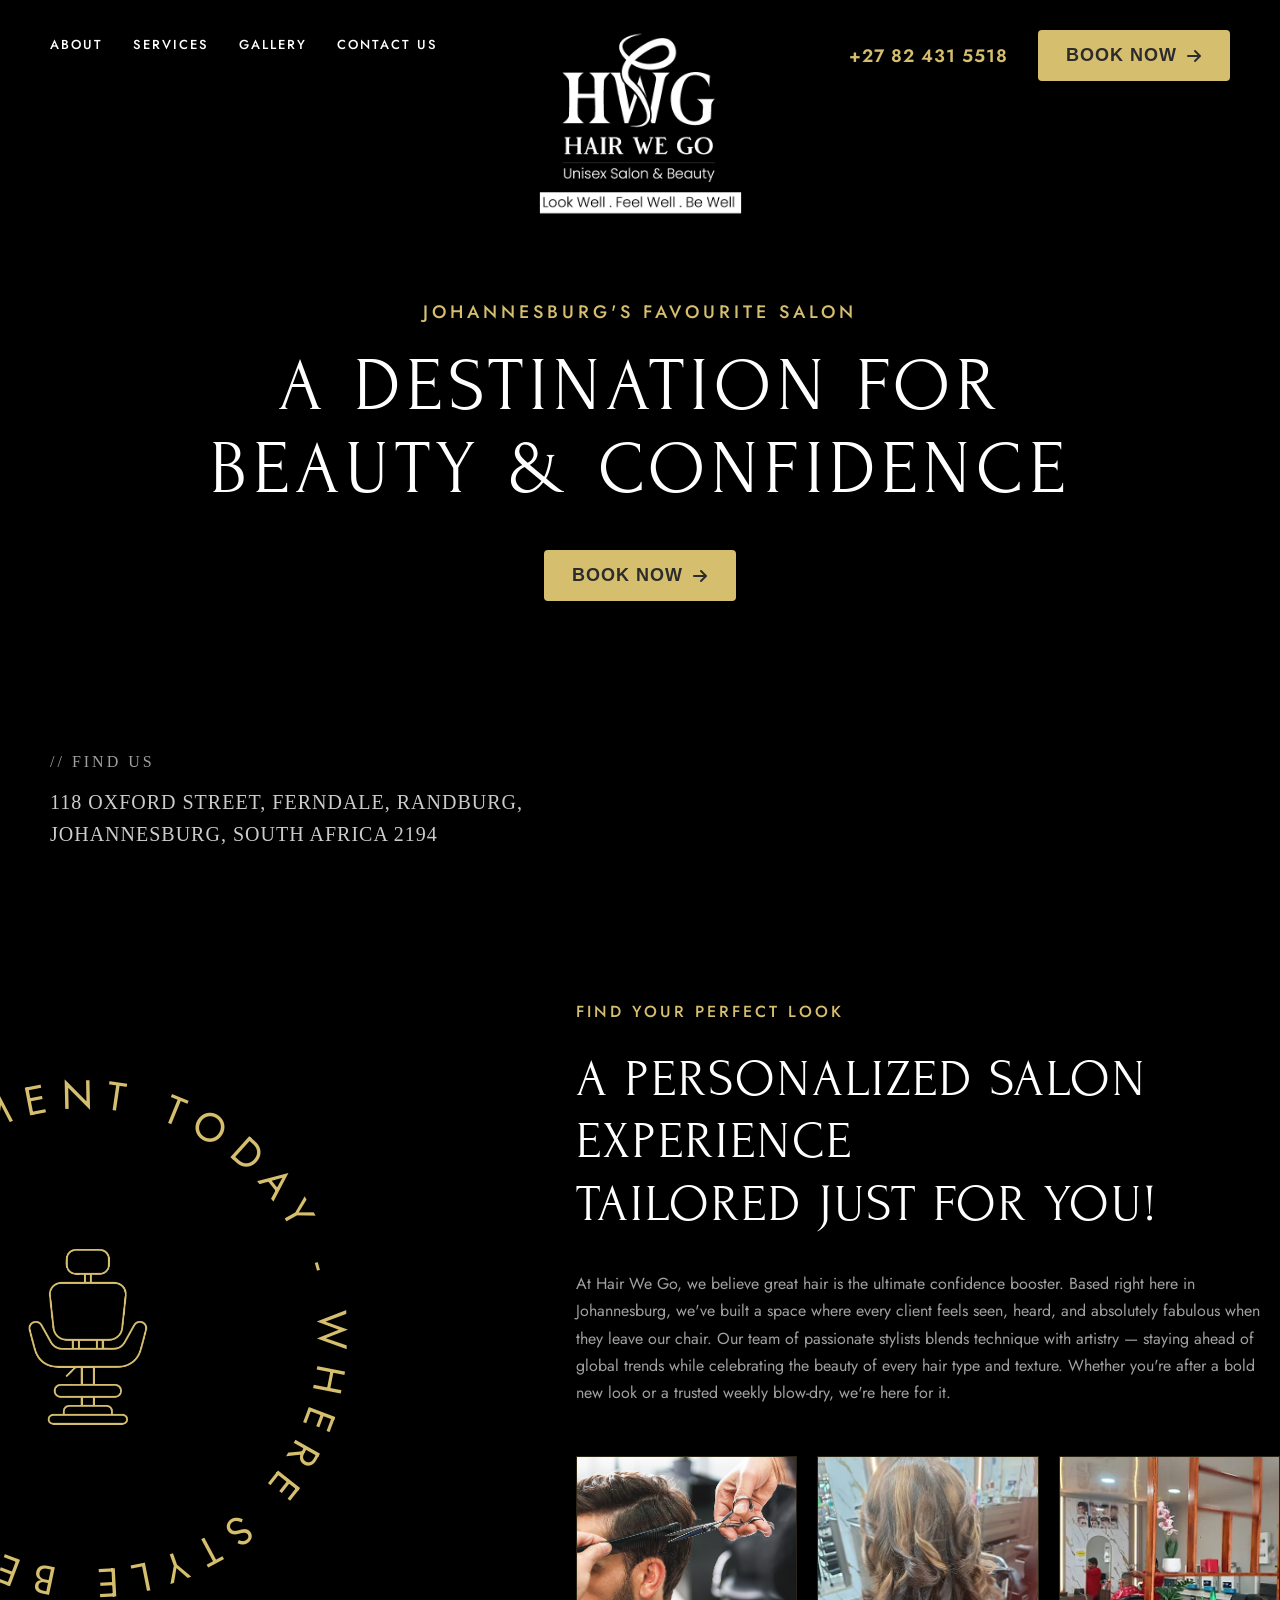
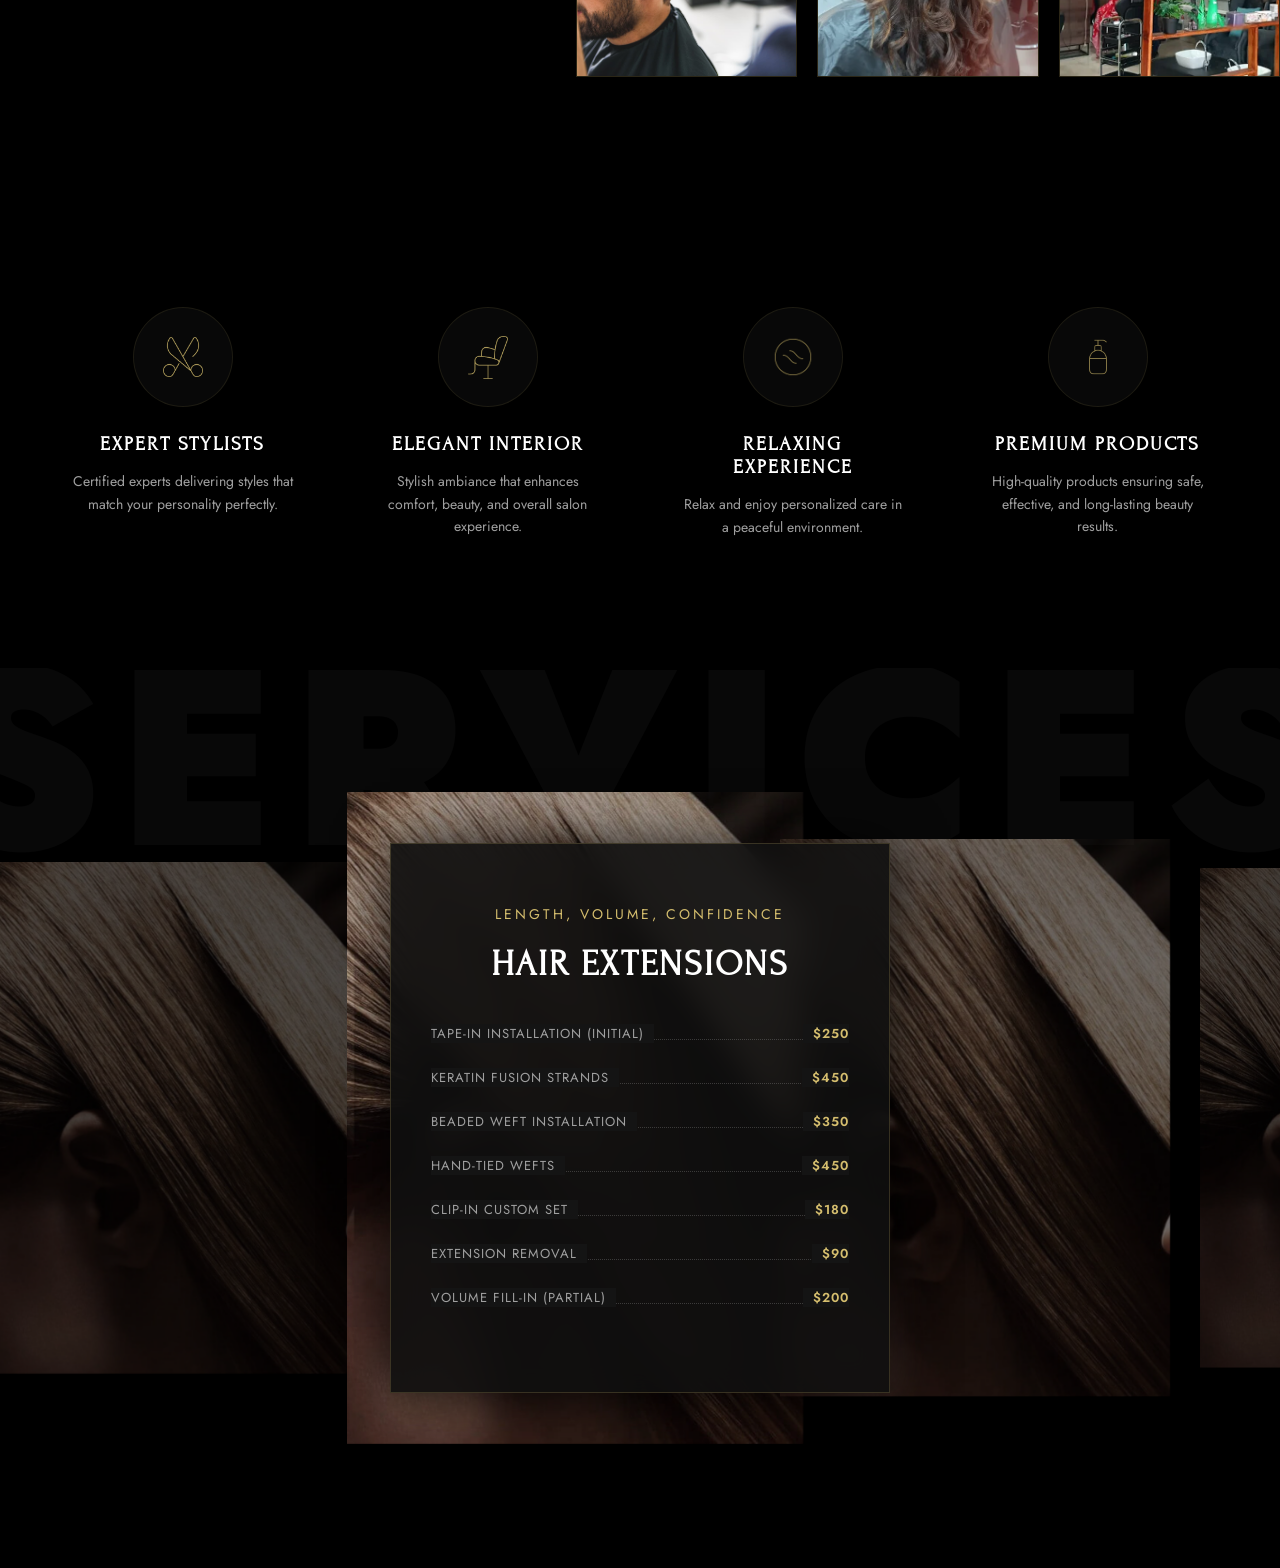
==== index.html @ 20d722ec "first commit" ====
<!DOCTYPE html>
<html lang="en">
<head>
    <meta charset="UTF-8">
    <meta name="viewport" content="width=device-width, initial-scale=1.0">
    <title>Hair We Go | A Destination for Beauty & Confidence</title>
    <meta name="description" content="Johannesburg's favourite salon. Experience beauty and confidence with our premium hair services.">
    <!-- Font Awesome for icons -->
    <link rel="stylesheet" href="https://cdnjs.cloudflare.com/ajax/libs/font-awesome/6.4.0/css/all.min.css">
    <!-- CSS -->
    <link rel="stylesheet" href="css/style.css">
</head>
<body>

    <!-- Navbar -->
    <nav class="navbar" id="main-nav">
        <div class="nav-links">
            <a href="#about">About</a>
            <a href="#services">Services</a>
            <a href="#gallery">Gallery</a>
            <a href="#contact">Contact Us</a>
        </div>
         <div class="nav-logo">
        <img src="assets/hwg-logo.png" alt="Hair We Go Logo" class="navbar-logo">
    </div>
        <div class="nav-right">
            <span class="phone-number">+27 82 431 5518</span>
            <button class="btn-book">Book Now <i class="fa-solid fa-arrow-right"></i></button>
        </div>
    </nav>

    <!-- Hero Section -->
    <section class="hero">
        <!-- Video Background -->
        <video autoplay muted loop playsinline class="hero-video" id="heroVideo">
            <source src="assets/hair-hero.mp4" type="video/mp4">
            Your browser does not support the video tag.
        </video>
        
        <!-- Blackish Layer Over -->
        <div class="hero-overlay"></div>

        <!-- Center Content -->
        <div class="hero-content">
            <p class="hero-sub">Johannesburg's Favourite Salon</p>
            <h1 class="hero-title">A Destination For<br>Beauty & Confidence</h1>
            <button class="btn-book">Book Now <i class="fa-solid fa-arrow-right"></i></button>
        </div>

        <!-- Footer Info (Bottom Left) -->
        <div class="hero-footer">
            <div class="find-us">// FIND US</div>
            <div class="address">
                118 OXFORD STREET, FERNDALE, RANDBURG,<br>
                JOHANNESBURG, SOUTH AFRICA 2194
            </div>
        </div>
    </section>
    
    <!-- Look Section -->
    <section class="look-section">
        <div class="look-left">
            <div class="circular-text-container">
                <div class="rotating-text">
                    <svg viewBox="0 0 200 200">
                        <path id="circlePath" d="M 100, 100 m -80, 0 a 80,80 0 1,1 160,0 a 80,80 0 1,1 -160,0" fill="transparent" />
                        <text>
                            <textPath xlink:href="#circlePath" class="path-text">
                                APPOINTMENT TODAY - WHERE STYLE BEGINS - APPOINTMENT TODAY - WHERE STYLE BEGINS -
                            </textPath>
                        </text>
                    </svg>
                </div>
                <div class="look-logo-center">
                    <img src="assets/look-left-logo.png" alt="Hair We Go Logo">
                </div>
            </div>
        </div>

        <div class="look-right">
            <div class="look-content">
                <span class="look-sub">FIND YOUR PERFECT LOOK</span>
                <h2 class="look-title">A PERSONALIZED SALON EXPERIENCE <br> TAILORED JUST FOR YOU!</h2>
                <p class="look-desc">
                    At Hair We Go, we believe great hair is the ultimate confidence booster. Based right here in Johannesburg, we've built a space where every client feels seen, heard, and absolutely fabulous when they leave our chair. Our team of passionate stylists blends technique with artistry — staying ahead of global trends while celebrating the beauty of every hair type and texture. Whether you're after a bold new look or a trusted weekly blow-dry, we're here for it.
                </p>
                <div class="look-images">
                    <div class="look-img-box">
                        <img src="assets/look-r-1.png" alt="Look 1">
                    </div>
                    <div class="look-img-box">
                        <img src="assets/look-r-2.png" alt="Look 2">
                    </div>
                    <div class="look-img-box">
                        <img src="assets/look-r-3.png" alt="Look 3">
                    </div>
                </div>
            </div>
        </div>
        <div class="point-part-block">
            <div class="point-item">
                <div class="point-icon">
                    <img src="assets/one.png" alt="Expert Stylists">
                </div>
                <h3>EXPERT STYLISTS</h3>
                <p>Certified experts delivering styles that match your personality perfectly.</p>
            </div>
            <div class="point-item">
                <div class="point-icon">
                    <img src="assets/two.png" alt="Elegant Interior">
                </div>
                <h3>ELEGANT INTERIOR</h3>
                <p>Stylish ambiance that enhances comfort, beauty, and overall salon experience.</p>
            </div>
            <div class="point-item">
                <div class="point-icon">
                    <img src="assets/three.png" alt="Relaxing Experience">
                </div>
                <h3>RELAXING EXPERIENCE</h3>
                <p>Relax and enjoy personalized care in a peaceful environment.</p>
            </div>
            <div class="point-item">
                <div class="point-icon">
                    <img src="assets/four.png" alt="Premium Products">
                </div>
                <h3>PREMIUM PRODUCTS</h3>
                <p>High-quality products ensuring safe, effective, and long-lasting beauty results.</p>
            </div>
        </div>

    </section>

    <!-- Services Section -->
    <section class="services-section">
        <div class="services-bg-text">SERVICES</div>
        
        <div class="services-slider-container">
            <div class="services-marquee">
                <!-- Repeated images for infinite loop -->
                <div class="service-img-box"><img src="assets/service-one.png" alt="Service 1"></div>
                <div class="service-img-box"><img src="assets/service-one.png" alt="Service 2"></div>
                <div class="service-img-box"><img src="assets/service-one.png" alt="Service 3"></div>
                <div class="service-img-box"><img src="assets/service-one.png" alt="Service 4"></div>
                <div class="service-img-box"><img src="assets/service-one.png" alt="Service 5"></div>
                <div class="service-img-box"><img src="assets/service-one.png" alt="Service 6"></div>
                <!-- Duplicate for seamless loop -->
                <div class="service-img-box"><img src="assets/service-one.png" alt="Service 1"></div>
                <div class="service-img-box"><img src="assets/service-one.png" alt="Service 2"></div>
                <div class="service-img-box"><img src="assets/service-one.png" alt="Service 3"></div>
                <div class="service-img-box"><img src="assets/service-one.png" alt="Service 4"></div>
                <div class="service-img-box"><img src="assets/service-one.png" alt="Service 5"></div>
                <div class="service-img-box"><img src="assets/service-one.png" alt="Service 6"></div>
            </div>
        </div>

        <div class="services-overlay-card">
            <div class="overlay-content">
                <span class="service-tagline">LENGTH, VOLUME, CONFIDENCE</span>
                <h2 class="service-name">HAIR EXTENSIONS</h2>
                
                <ul class="price-list">
                    <li><span>TAPE-IN INSTALLATION (INITIAL)</span> <span class="price">$250</span></li>
                    <li><span>KERATIN FUSION STRANDS</span> <span class="price">$450</span></li>
                    <li><span>BEADED WEFT INSTALLATION</span> <span class="price">$350</span></li>
                    <li><span>HAND-TIED WEFTS</span> <span class="price">$450</span></li>
                    <li><span>CLIP-IN CUSTOM SET</span> <span class="price">$180</span></li>
                    <li><span>EXTENSION REMOVAL</span> <span class="price">$90</span></li>
                    <li><span>VOLUME FILL-IN (PARTIAL)</span> <span class="price">$200</span></li>
                </ul>
            </div>
        </div>
    </section>



    <!-- JavaScript -->
    <script src="script/script.js"></script>
</body>
</html>
---- css/style.css ----
@import url('https://fonts.googleapis.com/css2?family=Forum&family=Jost:ital,wght@0,100..900;1,100..900&display=swap');

:root {
    --primary-gold: #D5BE6E;
    --primary-gold-hover: #caaf54;
    --text-white: #ffffff;
    --text-gray: #a0a0a0;
    --bg-overlay: rgba(0, 0, 0, 0.596);
    --font-serif: "Forum", serif;;
    --transition-smooth: all 0.4s cubic-bezier(0.4, 0, 0.2, 1);
    --nav-font: "Jost", sans-serif;
}

* {
    margin: 0;
    padding: 0;
    box-sizing: border-box;
}

body {
    font-family: var(--font-sans);
    background-color: #000;
    color: var(--text-white);
    overflow-x: hidden;
}

/* Navbar Styles */
.navbar {
    position: fixed;
    top: 0;
    left: 0;
    width: 100%;
    display: flex;
    justify-content: space-between;
    align-items: center;
    padding: 20px 50px;
    z-index: 1000;
    transition: var(--transition-smooth);
    background: transparent;
}

.nav-links {
    display: flex;
    gap: 30px;
}

.nav-links a {
    color: var(--text-white);
    text-decoration: none;
    font-size: 13px;
    letter-spacing: 2px;
    font-weight: 500;
    text-transform: uppercase;
    position: relative;
    padding: 5px 0;
    transition: var(--transition-smooth);
    font-family: var(--nav-font);
}

/* Wonderful loveable animated hover effect */
.nav-links a::after {
    content: '';
    position: absolute;
    bottom: 0;
    left: 0;
    width: 0;
    height: 1px;
    background-color: var(--primary-gold);
    transition: var(--transition-smooth);
    box-shadow: 0 0 10px var(--primary-gold);
}

.nav-links a:hover {
    color: var(--primary-gold);
}

.nav-links a:hover::after {
    width: 100%;
}

.nav-right {
    display: flex;
    align-items: center;
    gap: 30px;
    font-family: var(--nav-font);
}

.phone-number {
    color: var(--primary-gold);
    font-weight: 600;
    font-size: 18px;
    letter-spacing: 1px;
}

.btn-book {
    background-color: var(--primary-gold);
    color: #2C2C2C;
    padding: 15px 28px;
    border: none;
    font-weight: 700;
    font-size: 18px;
    text-transform: uppercase;
    letter-spacing: 1px;
    cursor: pointer;
    display: flex;
    align-items: center;
    gap: 10px;
    transition: var(--transition-smooth);
    border-radius: 4px;
}

.btn-book:hover {
    background-color: var(--primary-gold-hover);
    transform: translateY(-2px);
    box-shadow: 0 5px 15px rgba(212, 175, 55, 0.3);
}

.btn-book i {
    font-size: 16px;
    transition: var(--transition-smooth);
}

.btn-book:hover i {
    transform: translateX(5px);
}

/* Hero Section */
.hero {
    position: relative;
    width: 100%;
    height: 100vh;
    display: flex;
    flex-direction: column;
    justify-content: center;
    align-items: center;
    overflow: hidden;
    text-align: center;
}

.hero-video {
    position: absolute;
    top: 50%;
    left: 50%;
    min-width: 100%;
    min-height: 100%;
    width: auto;
    height: auto;
    transform: translate(-50%, -50%);
    z-index: -2;
    object-fit: cover;
}

.hero-overlay {
    position: absolute;
    top: 0;
    left: 0;
    width: 100%;
    height: 100%;
    background: linear-gradient(to bottom, rgba(0, 0, 0, 0.774), rgba(0, 0, 0, 0.808), rgba(0, 0, 0, 0.753));
    z-index: -1;
}

.hero-content {
    max-width: 900px;
    z-index: 1;
    display: flex;
    flex-direction: column;
    align-items: center;
    animation: fadeInScale 1.5s ease-out;
}

.hero-logo {
    width: 180px;
    margin-bottom: 40px;
    /* filter: drop-shadow(0 0 10px rgba(0,0,0,0.5)); */
}

.hero-sub {
    color: var(--primary-gold);
    font-size: 18px;
    letter-spacing: 4px;
    margin-bottom: 20px;
    text-transform: uppercase;
    font-weight: 500;
    font-family: var(--nav-font);
}

.hero-title {
    font-family: var(--font-serif);
    font-size: 75px;
    font-weight: 500;
    line-height: 1.1;
    margin-bottom: 40px;
    letter-spacing: 6px;
    text-transform: uppercase;
}

.hero-footer {
    position: absolute;
    bottom: 50px;
    left: 50px;
    text-align: left;
    z-index: 1;
    max-width: 700px;
}

.find-us {
    font-size: 16px;
    letter-spacing: 3px;
    color: var(--text-gray);
    margin-bottom: 15px;
    display: flex;
    align-items: center;
    gap: 10px;
}

.address {
    font-size: 20px;
    line-height: 1.6;
    color: var(--text-white);
    letter-spacing: 1px;
    opacity: 0.8;
}

/* Animations */
@keyframes fadeInScale {
    0% {
        opacity: 0;
        transform: scale(0.95) translateY(20px);
    }
    100% {
        opacity: 1;
        transform: scale(1) translateY(0);
    }
}

/* Responsive */
@media (max-width: 1024px) {
    .hero-title {
        font-size: 56px;
    }
    .navbar {
        padding: 20px 30px;
    }
}

@media (max-width: 768px) {
    .nav-links {
        display: none; /* In a real app we'd add a burger menu */
    }
    .hero-title {
        font-size: 40px;
    }
    .hero-logo {
        width: 140px;
    }
    .hero-footer {
        left: 20px;
        bottom: 30px;
    }
}
.navbar {
    position: fixed;
    top: 0;
    left: 0;
    width: 100%;
    display: grid;
    grid-template-columns: 1fr auto 1fr;
    align-items: center;
    padding: 20px 50px;

    z-index: 1000;
    transition: var(--transition-smooth);
    background: transparent;
}

.nav-links {
    display: flex;
    gap: 30px;
    justify-content: flex-start;
    align-self: flex-start;
    margin-top: 10px;
}

.nav-logo {
    display: flex;
    justify-content: center;
    align-items: center;
    overflow: hidden; /* Ensure it can shrink to 0 */
    transition: var(--transition-smooth);
}


.nav-right {
    display: flex;
    align-items: center;
    gap: 30px;
    justify-content: flex-end;
    font-family: var(--nav-font);
    align-self: self-start;
    margin-top: 10px;
}

.navbar-logo {
    width: 225px;
    height: auto;
    transition: var(--transition-smooth);
    opacity: 1;
    transform: scale(1);
    display: block;
}

.navbar-logo.logo-hidden {
    opacity: 0;
    width: 0;
    transform: scale(0);
    pointer-events: none;
    margin: 0;
}



/* Look Section */
.look-section {
    position: relative;
    width: 100%;
    min-height: 100vh;
    display: flex;
    flex-wrap: wrap; /* Added for point-part-block */
    background-color: #000;
    overflow: hidden;
}


.look-left {
    width: 45%;
    position: relative;
    display: flex;
    align-items: center;
    justify-content: flex-start;
}

.circular-text-container {
    position: relative;
    width: 600px;
    height: 600px;
    left: -200px; /* Half overflowing left side */
    display: flex;
    align-items: center;
    justify-content: center;
}

.rotating-text {
    width: 100%;
    height: 100%;
    animation: rotateText 20s linear infinite;
}

.rotating-text svg {
    width: 100%;
    height: 100%;
    overflow: visible;
}

.path-text {
    fill: var(--primary-gold);
    font-family: var(--nav-font);
    font-size: 14px;
    letter-spacing: 4.5px;
    text-transform: uppercase;
}

.look-logo-center {
    position: absolute;
    top: 50%;
    left: 50%;
    transform: translate(-50%, -50%);
    width: 120px;
}

.look-logo-center img {
    width: 100%;
    height: auto;
}

.look-right {
    width: 55%;
    padding: 100px 0 100px 0; /* Removed 80px right padding */
    display: flex;
    align-items: center;
}

.look-content {
    width: 100%;
    padding-right: 0px; /* Completely removed gap as requested */
}



.look-sub {
    display: block;
    color: var(--primary-gold);
    font-size: 16px;
    letter-spacing: 3px;
    margin-bottom: 25px;
    font-family: var(--nav-font);
    font-weight: 500;
}

.look-title {
    font-family: var(--font-serif);
    font-size: 52px;
    font-weight: 400;
    line-height: 1.2;
    margin-bottom: 35px;
    color: var(--text-white);
    letter-spacing: 2px;
}

.look-desc {
    font-family: var(--nav-font);
    font-size: 16px;
    line-height: 1.7;
    color: var(--text-gray);
    margin-bottom: 50px;
    max-width: 700px;
}

.look-images {
    display: grid;
    grid-template-columns: repeat(3, 1fr);
    gap: 20px;
}

.look-img-box {
    width: 100%;
    aspect-ratio: 1 / 1;
    overflow: hidden;
    border: 1px solid rgba(213, 190, 110, 0.2);
}

.look-img-box img {
    width: 100%;
    height: 100%;
    object-fit: cover;
    transition: transform 0.5s ease;
}

.look-img-box:hover img {
    transform: scale(1.1);
}

@keyframes rotateText {
    0% {
        transform: rotate(0deg);
    }
    100% {
        transform: rotate(360deg);
    }
}

/* Point Part Block */
.point-part-block {
    width: 100%;
    display: grid;
    grid-template-columns: repeat(4, 1fr);
    gap: 40px;
    padding: 100px 50px;
    background-color: #000;
}

.point-item {
    text-align: center;
    padding: 30px 20px;
    transition: var(--transition-smooth);
    display: flex;
    flex-direction: column;
    align-items: center;
    cursor: default;
}

.point-icon {
    width: 100px;
    height: 100px;
    border-radius: 50%;
    background-color: rgba(255, 255, 255, 0.03);
    display: flex;
    align-items: center;
    justify-content: center;
    margin-bottom: 25px;
    transition: var(--transition-smooth);
    border: 1px solid rgba(213, 190, 110, 0.1);
    position: relative;
}

.point-icon img {
    width: 40px;
    height: auto;
    opacity: 0.8;
    transition: var(--transition-smooth);
}


.point-item h3 {
    font-family: var(--font-serif);
    font-size: 20px;
    letter-spacing: 2px;
    color: var(--text-white);
    margin-bottom: 15px;
    transition: var(--transition-smooth);
}

.point-item p {
    font-family: var(--nav-font);
    font-size: 14px;
    line-height: 1.6;
    color: var(--text-gray);
    max-width: 250px;
}

/* Advanced Hover Effects */
.point-item:hover {
    transform: translateY(-10px);
}

.point-item:hover .point-icon {
    background-color: rgba(213, 190, 110, 0.1);
    border-color: var(--primary-gold);
    box-shadow: 0 0 30px rgba(213, 190, 110, 0.2);
}

.point-item:hover .point-icon img {
    transform: scale(1.2) rotate(15deg);
    opacity: 1;
}


.point-item:hover h3 {
    color: var(--primary-gold);
}

/* Responsive for Point Part Block */
@media (max-width: 1200px) {
    .point-part-block {
        grid-template-columns: repeat(2, 1fr);
        gap: 30px;
    }
}

@media (max-width: 600px) {
    .point-part-block {
        grid-template-columns: 1fr;
        padding: 50px 20px;
    }
}

/* Services Section */
.services-section {
    position: relative;
    width: 100%;
    min-height: 100vh;
    background-color: #000;
    display: flex;
    align-items: center;
    justify-content: center;
    overflow: hidden;
    padding: 100px 0;
}

.services-bg-text {
    position: absolute;
    top: 10%;
    left: 50%;
    transform: translate(-50%, -50%);
    font-size: 250px;
    font-weight: 900;
    color: rgba(255, 255, 255, 0.03);
    font-family: var(--nav-font);
    z-index: 0;
    letter-spacing: 15px;
    pointer-events: none;
    text-transform: uppercase;
    white-space: nowrap;
}

.services-slider-container {
    width: 100%;
    z-index: 1;
}

.services-marquee {
    display: flex;
    gap: 50px;
    width: fit-content;
    animation: servicesMarquee 40s linear infinite;
}

.service-img-box {
    width: 350px;
    height: 500px;
    flex-shrink: 0;
    overflow: hidden;
    position: relative;
    transition: transform 0.1s ease-out; /* Smooth but responsive to JS */
    will-change: transform;
}


.service-img-box img {
    width: 100%;
    height: 100%;
    object-fit: cover;
    opacity: 0.4;
    transition: var(--transition-smooth);
}

.services-overlay-card {
    position: absolute;
    top: 50%;
    left: 50%;
    transform: translate(-50%, -50%);
    width: 500px;
    background: rgba(15, 15, 15, 0.9);
    backdrop-filter: blur(15px);
    border: 1px solid rgba(213, 190, 110, 0.2);
    padding: 60px 40px;
    z-index: 10;
    box-shadow: 0 0 50px rgba(0, 0, 0, 0.8);
    text-align: center;
}

.overlay-content {
    position: relative;
}

.service-tagline {
    display: block;
    color: var(--primary-gold);
    font-size: 14px;
    letter-spacing: 3px;
    margin-bottom: 20px;
    font-family: var(--nav-font);
}

.service-name {
    font-family: var(--font-serif);
    font-size: 36px;
    color: var(--text-white);
    margin-bottom: 40px;
    letter-spacing: 2px;
}

.price-list {
    list-style: none;
    padding: 0;
}

.price-list li {
    display: flex;
    justify-content: space-between;
    align-items: center;
    margin-bottom: 20px;
    font-family: var(--nav-font);
    font-size: 13px;
    color: var(--text-gray);
    letter-spacing: 1px;
    position: relative;
    padding-bottom: 5px;
    text-transform: uppercase;
}

.price-list li::after {
    content: '';
    position: absolute;
    bottom: 8px;
    left: 0;
    width: 100%;
    border-bottom: 1px dotted rgba(160, 160, 160, 0.3);
    z-index: -1;
}

.price-list li span {
    background-color: rgb(20, 20, 20);
    padding-right: 10px;
}

.price-list li .price {
    padding-right: 0;
    padding-left: 10px;
    color: var(--primary-gold);
    font-weight: 600;
}

@keyframes servicesMarquee {
    0% {
        transform: translateX(0);
    }
    100% {
        transform: translateX(calc(-50% - 25px)); /* Half of the total width including gaps */
    }
}

/* Responsive */
@media (max-width: 768px) {
    .services-overlay-card {
        width: 90%;
        padding: 40px 20px;
    }
    .service-name {
        font-size: 28px;
    }
    .services-bg-text {
        font-size: 120px;
    }
}

/* Responsive for Look Section */
@media (max-width: 1200px) {
    .look-title {
        font-size: 42px;
    }
    .circular-text-container {
        width: 500px;
        height: 500px;
        left: -150px;
    }
}

@media (max-width: 992px) {
    .look-section {
        flex-direction: column;
    }
    .look-left, .look-right {
        width: 100%;
    }
    .look-left {
        height: 400px;
        justify-content: center;
    }
    .circular-text-container {
        left: -100px;
    }
    .look-right {
        padding: 50px 30px;
    }
    .look-title {
        font-size: 36px;
    }
}

@media (max-width: 576px) {
    .look-images {
        grid-template-columns: 1fr;
    }
    .circular-text-container {
        width: 350px;
        height: 350px;
        left: -80px;
    }
    .look-logo-center {
        width: 80px;
    }
}
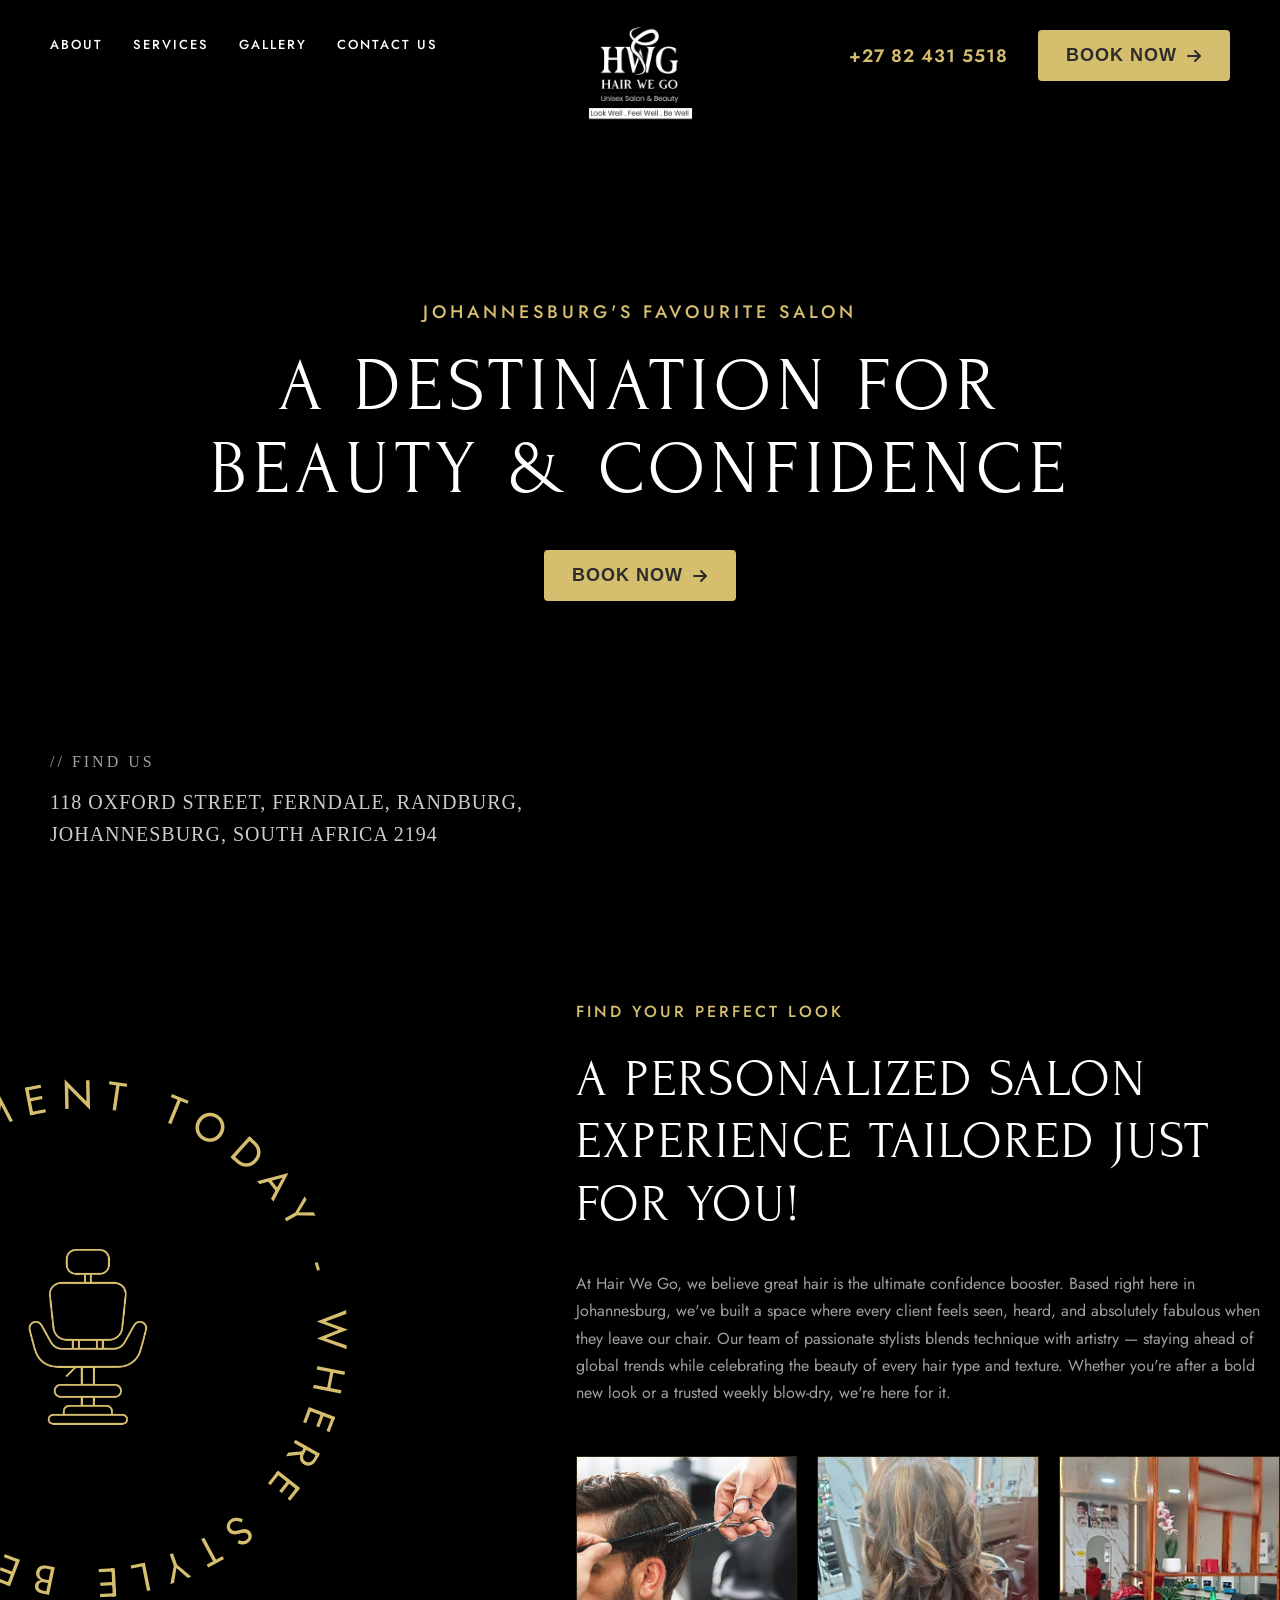
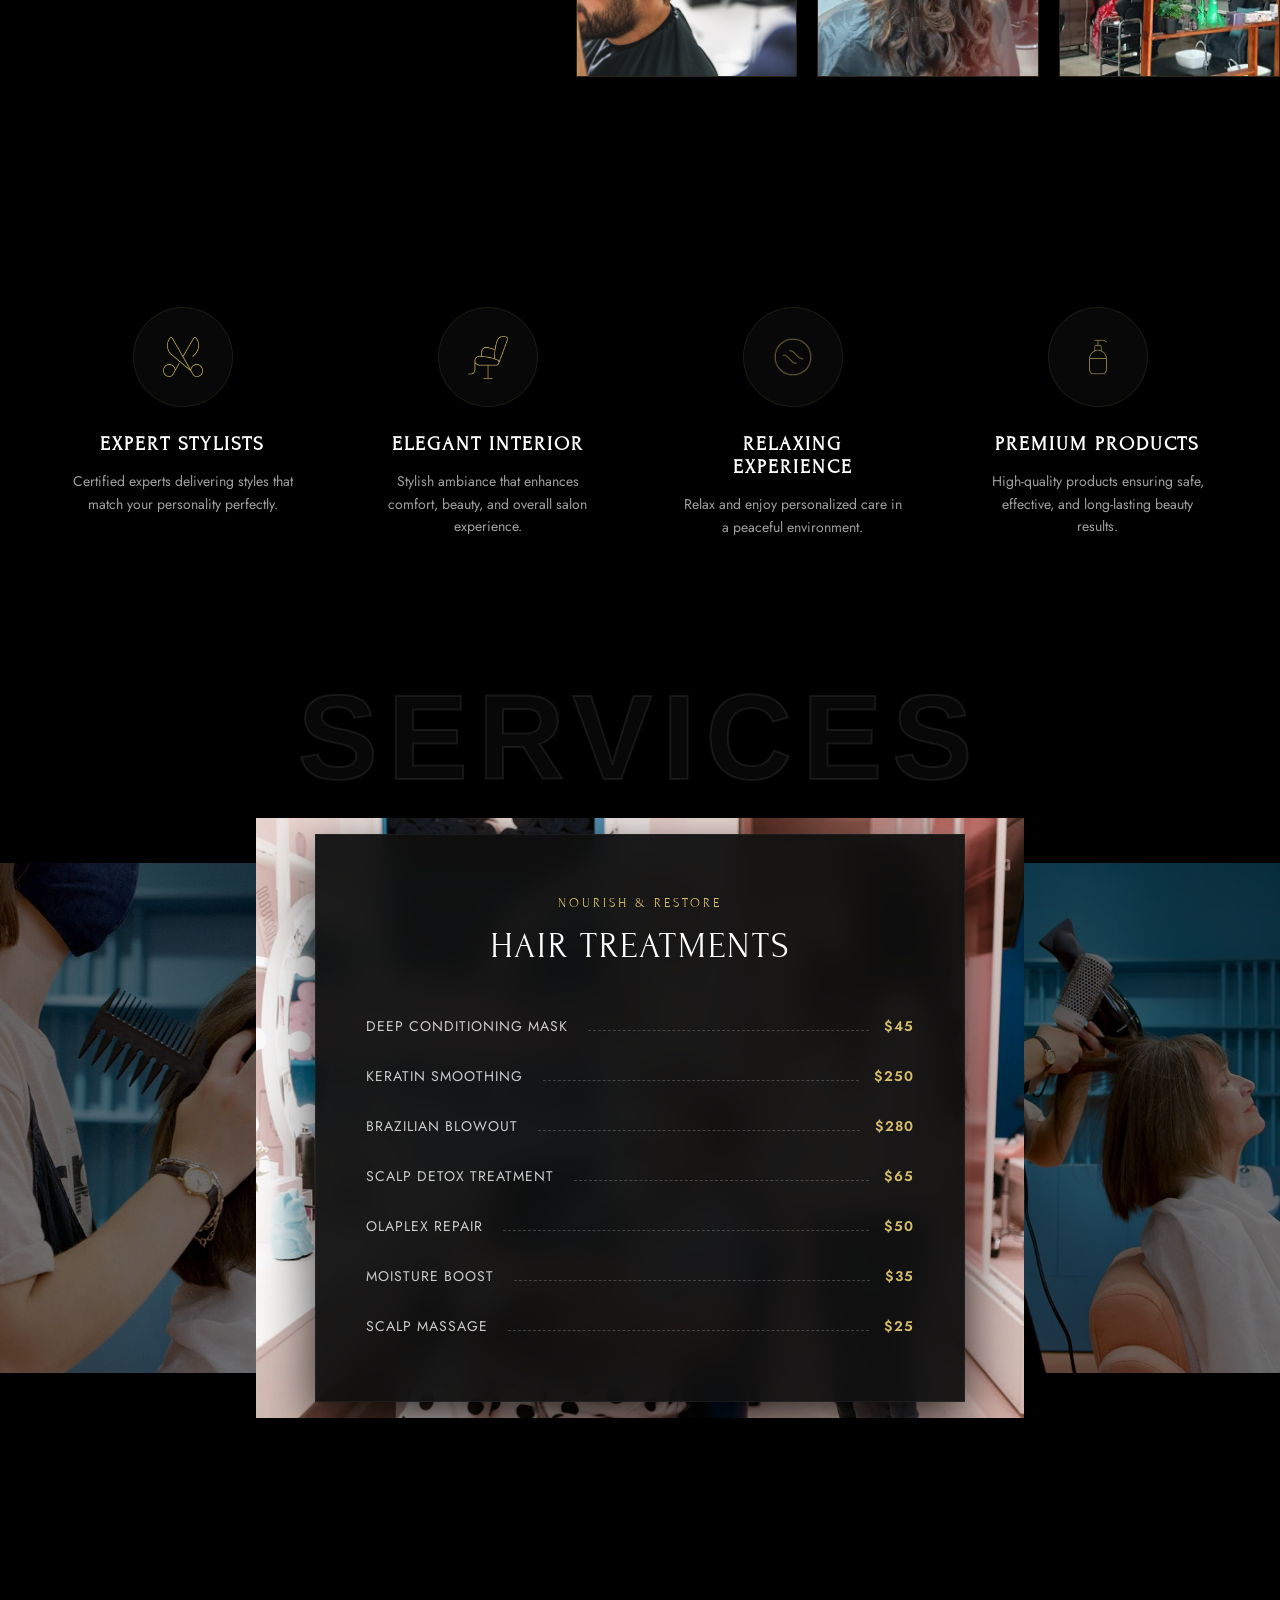
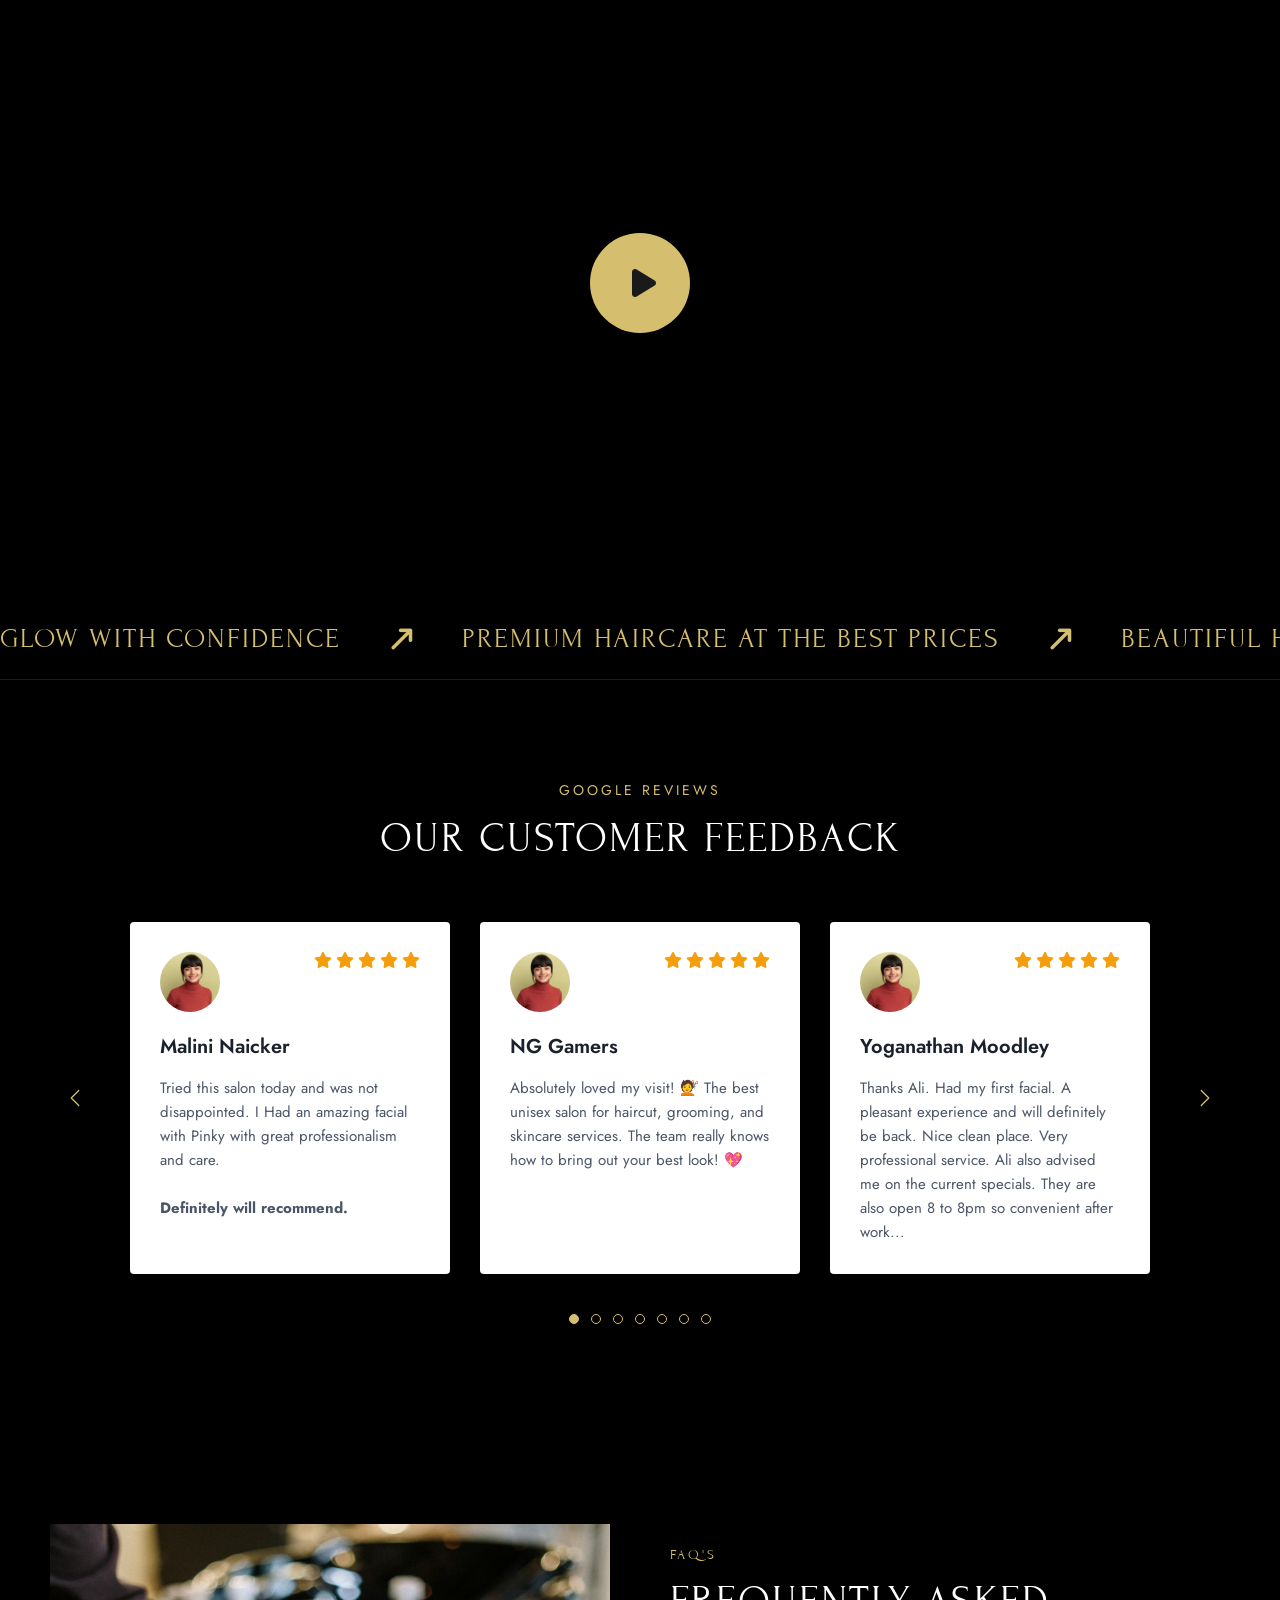
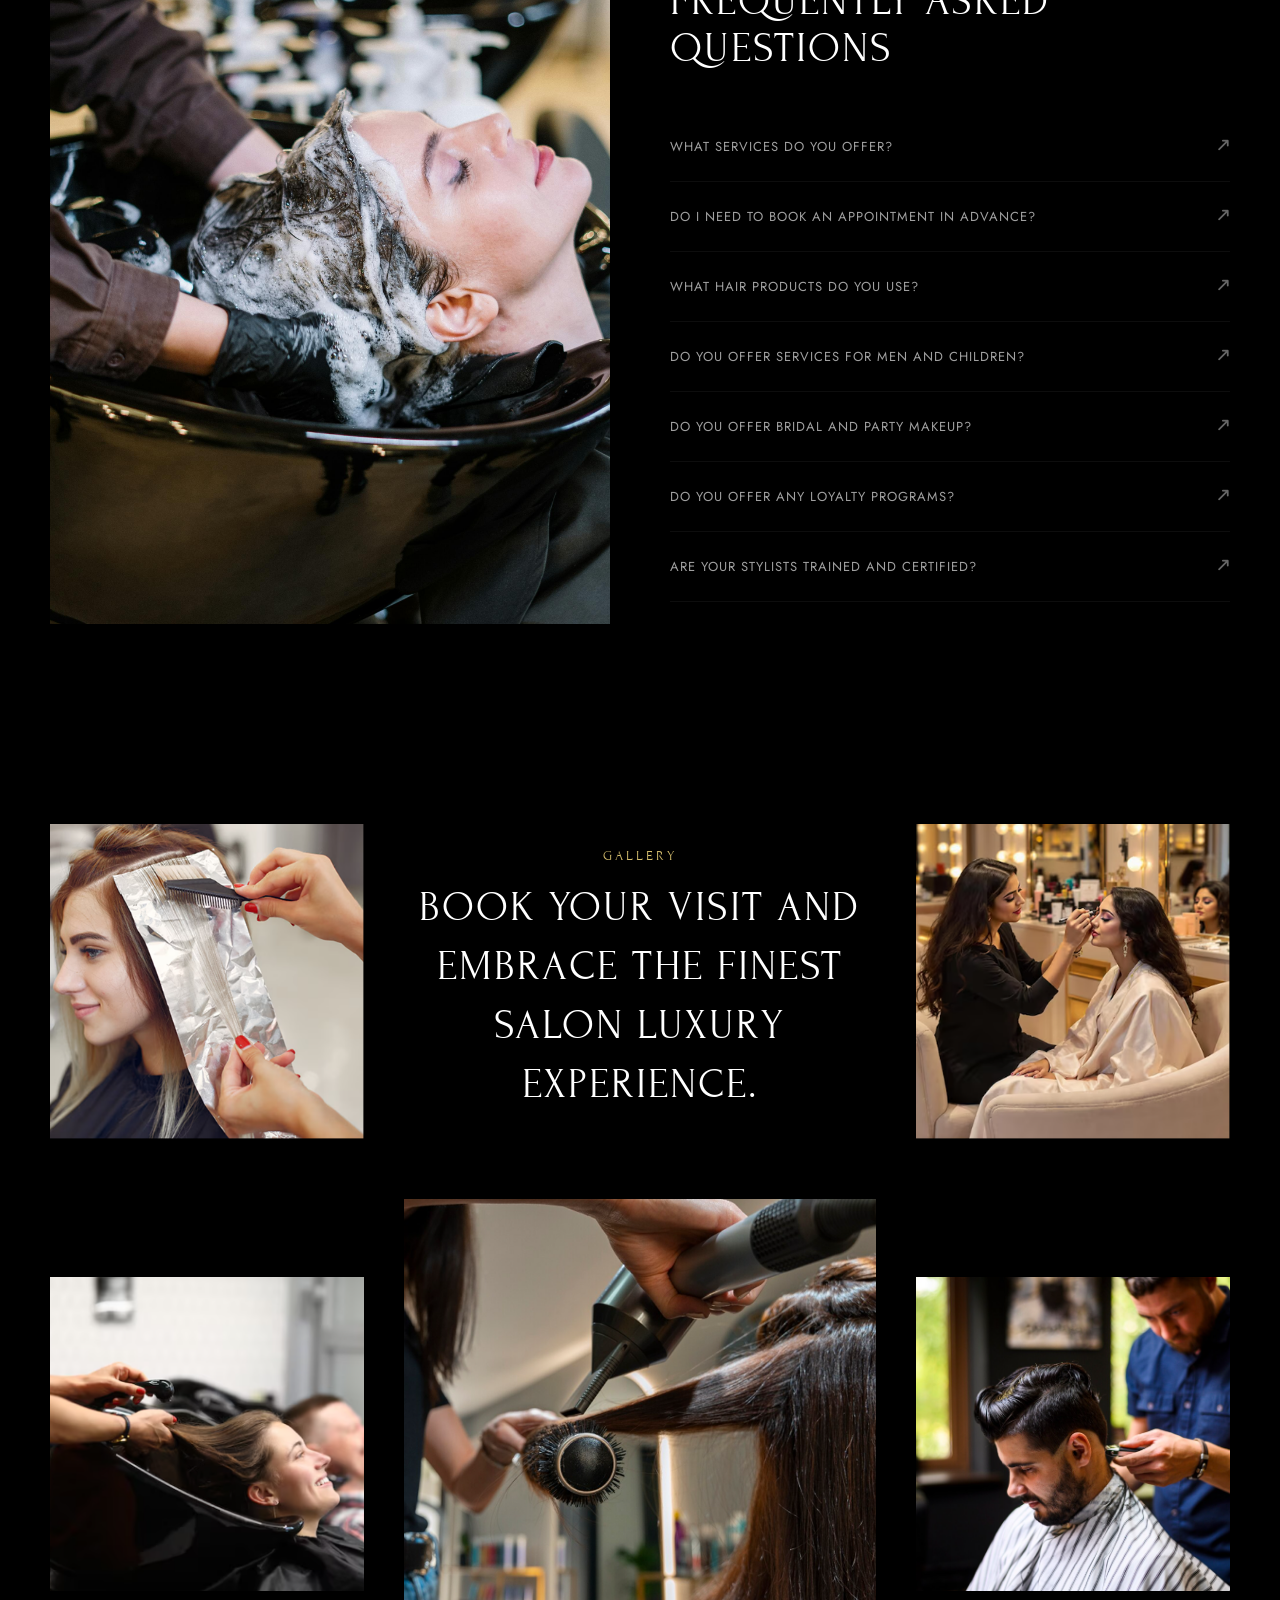
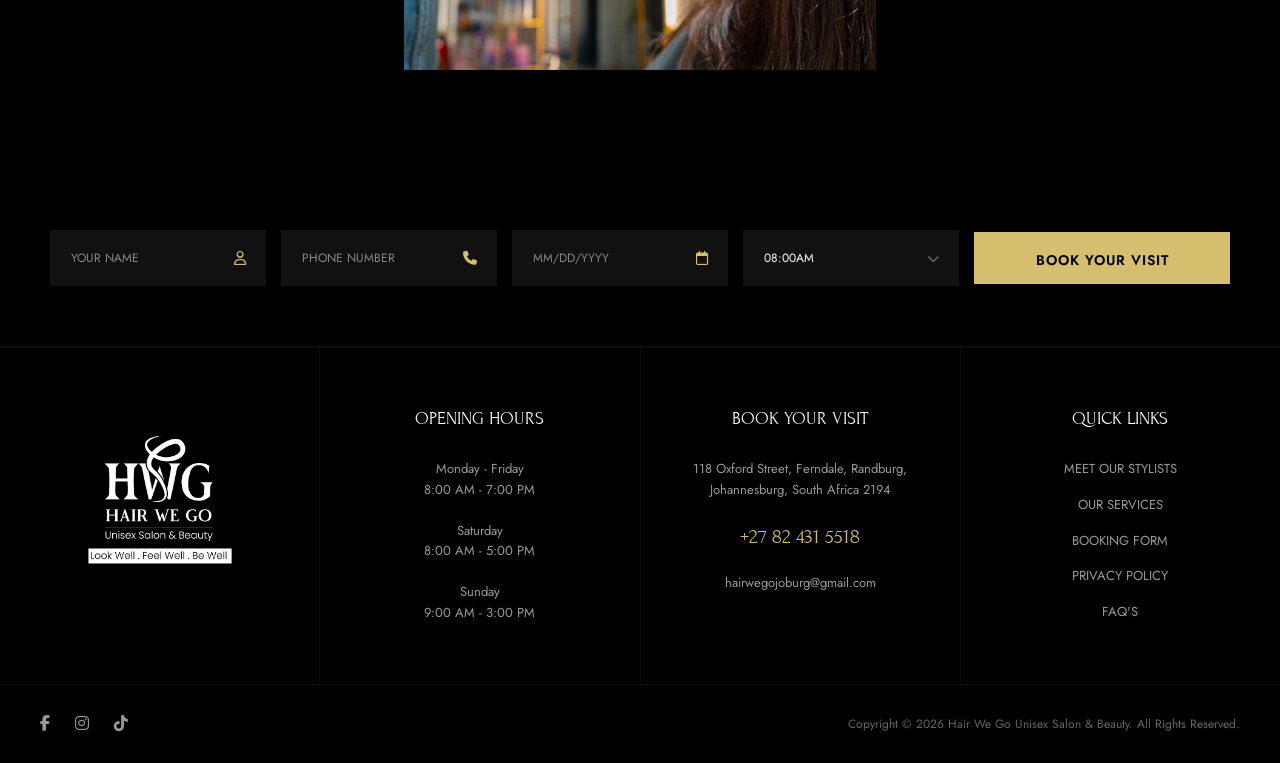
==== commit 9edc2b17: "Completed" ====
--- a/index.html
+++ b/index.html
@@ -5,29 +5,60 @@
     <meta name="viewport" content="width=device-width, initial-scale=1.0">
     <title>Hair We Go | A Destination for Beauty & Confidence</title>
     <meta name="description" content="Johannesburg's favourite salon. Experience beauty and confidence with our premium hair services.">
-    <!-- Font Awesome for icons -->
-    <link rel="stylesheet" href="https://cdnjs.cloudflare.com/ajax/libs/font-awesome/6.4.0/css/all.min.css">
-    <!-- CSS -->
+    <link rel="stylesheet" href="https://cdnjs.cloudflare.com/ajax/libs/font-awesome/6.5.1/css/all.min.css" />
     <link rel="stylesheet" href="css/style.css">
 </head>
 <body>
 
     <!-- Navbar -->
     <nav class="navbar" id="main-nav">
-        <div class="nav-links">
-            <a href="#about">About</a>
-            <a href="#services">Services</a>
-            <a href="#gallery">Gallery</a>
-            <a href="#contact">Contact Us</a>
-        </div>
-         <div class="nav-logo">
-        <img src="assets/hwg-logo.png" alt="Hair We Go Logo" class="navbar-logo">
-    </div>
-        <div class="nav-right">
+        <div class="nav-links desktop-only">
+            <a href="about-us.html">About</a>
+            <a href="services.html">Services</a>
+            <a href="gallery.html">Gallery</a>
+            <a href="contact-us.html">Contact Us</a>
+        </div>
+        <div class="nav-logo">
+            <a href="index.html">
+                <img src="assets/hwg-logo.png" alt="Hair We Go Logo" class="navbar-logo">
+            </a>
+        </div>
+        <div class="nav-right desktop-only">
             <span class="phone-number">+27 82 431 5518</span>
             <button class="btn-book">Book Now <i class="fa-solid fa-arrow-right"></i></button>
         </div>
+        
+        <!-- Mobile Trigger -->
+        <button class="mobile-menu-trigger" id="mobile-menu-open">
+            <i class="fa-solid fa-bars"></i>
+        </button>
     </nav>
+
+    <!-- Mobile Navigation Overlay -->
+    <div class="mobile-nav-overlay" id="mobile-nav-overlay">
+        <div class="mobile-nav-header">
+           
+            <button class="mobile-menu-close" id="mobile-menu-close">
+                <i class="fa-solid fa-xmark"></i>
+            </button>
+        </div>
+        
+        <div class="mobile-nav-content">
+            <ul class="mobile-nav-links">
+                <li><a href="index.html">Home</a></li>
+                <li><a href="about-us.html">About</a></li>
+                <li><a href="services.html">Services</a></li>
+                <li><a href="gallery.html">Gallery</a></li>
+                <li><a href="contact-us.html">Contact Us</a></li>
+            </ul>
+        </div>
+        
+        <div class="mobile-nav-footer">
+            <a href="#">Facebook</a>
+            <a href="#">Instagram</a>
+            <a href="#">Twitter</a>
+        </div>
+    </div>
 
     <!-- Hero Section -->
     <section class="hero">
@@ -43,7 +74,7 @@
         <!-- Center Content -->
         <div class="hero-content">
             <p class="hero-sub">Johannesburg's Favourite Salon</p>
-            <h1 class="hero-title">A Destination For<br>Beauty & Confidence</h1>
+            <h1 class="hero-title">A Destination For Beauty & Confidence</h1>
             <button class="btn-book">Book Now <i class="fa-solid fa-arrow-right"></i></button>
         </div>
 
@@ -66,7 +97,7 @@
                         <path id="circlePath" d="M 100, 100 m -80, 0 a 80,80 0 1,1 160,0 a 80,80 0 1,1 -160,0" fill="transparent" />
                         <text>
                             <textPath xlink:href="#circlePath" class="path-text">
-                                APPOINTMENT TODAY - WHERE STYLE BEGINS - APPOINTMENT TODAY - WHERE STYLE BEGINS -
+                                APPOINTMENT TODAY - WHERE STYLE BEGINS -  ☆
                             </textPath>
                         </text>
                     </svg>
@@ -80,7 +111,7 @@
         <div class="look-right">
             <div class="look-content">
                 <span class="look-sub">FIND YOUR PERFECT LOOK</span>
-                <h2 class="look-title">A PERSONALIZED SALON EXPERIENCE <br> TAILORED JUST FOR YOU!</h2>
+                <h2 class="look-title">A PERSONALIZED SALON EXPERIENCE TAILORED JUST FOR YOU!</h2>
                 <p class="look-desc">
                     At Hair We Go, we believe great hair is the ultimate confidence booster. Based right here in Johannesburg, we've built a space where every client feels seen, heard, and absolutely fabulous when they leave our chair. Our team of passionate stylists blends technique with artistry — staying ahead of global trends while celebrating the beauty of every hair type and texture. Whether you're after a bold new look or a trusted weekly blow-dry, we're here for it.
                 </p>
@@ -131,49 +162,455 @@
     </section>
 
     <!-- Services Section -->
-    <section class="services-section">
+    <section class="services-section" id="services">
         <div class="services-bg-text">SERVICES</div>
         
-        <div class="services-slider-container">
-            <div class="services-marquee">
-                <!-- Repeated images for infinite loop -->
-                <div class="service-img-box"><img src="assets/service-one.png" alt="Service 1"></div>
-                <div class="service-img-box"><img src="assets/service-one.png" alt="Service 2"></div>
-                <div class="service-img-box"><img src="assets/service-one.png" alt="Service 3"></div>
-                <div class="service-img-box"><img src="assets/service-one.png" alt="Service 4"></div>
-                <div class="service-img-box"><img src="assets/service-one.png" alt="Service 5"></div>
-                <div class="service-img-box"><img src="assets/service-one.png" alt="Service 6"></div>
-                <!-- Duplicate for seamless loop -->
-                <div class="service-img-box"><img src="assets/service-one.png" alt="Service 1"></div>
-                <div class="service-img-box"><img src="assets/service-one.png" alt="Service 2"></div>
-                <div class="service-img-box"><img src="assets/service-one.png" alt="Service 3"></div>
-                <div class="service-img-box"><img src="assets/service-one.png" alt="Service 4"></div>
-                <div class="service-img-box"><img src="assets/service-one.png" alt="Service 5"></div>
-                <div class="service-img-box"><img src="assets/service-one.png" alt="Service 6"></div>
-            </div>
-        </div>
-
-        <div class="services-overlay-card">
-            <div class="overlay-content">
+        <div class="services-carousel-wrapper">
+            <div class="services-track" id="services-track">
+                <!-- 6 Service Slides using same image -->
+                <div class="service-slide slide-hidden-left"><img src="assets/service-one.png" alt="Service 1"></div>
+                <div class="service-slide slide-left"><img src="assets/ser-1.jpg" alt="Service 2"></div>
+                <div class="service-slide slide-center"><img src="assets/ser-2.jpg" alt="Service 3"></div>
+                <div class="service-slide slide-right"><img src="assets/ser-3.jpg" alt="Service 4"></div>
+                <div class="service-slide slide-hidden-right"><img src="assets/ser-4.jpg" alt="Service 5"></div>
+                <div class="service-slide slide-hidden-right"><img src="assets/ser-5.jpg" alt="Service 6"></div>
+            </div>
+        </div>
+
+        <div class="services-overlay-card" id="services-overlay-card">
+            <div class="overlay-content" id="overlay-content">
                 <span class="service-tagline">LENGTH, VOLUME, CONFIDENCE</span>
                 <h2 class="service-name">HAIR EXTENSIONS</h2>
                 
                 <ul class="price-list">
-                    <li><span>TAPE-IN INSTALLATION (INITIAL)</span> <span class="price">$250</span></li>
-                    <li><span>KERATIN FUSION STRANDS</span> <span class="price">$450</span></li>
-                    <li><span>BEADED WEFT INSTALLATION</span> <span class="price">$350</span></li>
-                    <li><span>HAND-TIED WEFTS</span> <span class="price">$450</span></li>
-                    <li><span>CLIP-IN CUSTOM SET</span> <span class="price">$180</span></li>
-                    <li><span>EXTENSION REMOVAL</span> <span class="price">$90</span></li>
-                    <li><span>VOLUME FILL-IN (PARTIAL)</span> <span class="price">$200</span></li>
+                    <li><span class="item-name">TAPE-IN INSTALLATION (INITIAL)</span><span class="dots"></span><span class="price">$250</span></li>
+                    <li><span class="item-name">KERATIN FUSION STRANDS</span><span class="dots"></span><span class="price">$450</span></li>
+                    <li><span class="item-name">BEADED WEFT INSTALLATION</span><span class="dots"></span><span class="price">$350</span></li>
+                    <li><span class="item-name">HAND-TIED WEFTS</span><span class="dots"></span><span class="price">$450</span></li>
+                    <li><span class="item-name">CLIP-IN CUSTOM SET</span><span class="dots"></span><span class="price">$180</span></li>
+                    <li><span class="item-name">EXTENSION REMOVAL</span><span class="dots"></span><span class="price">$90</span></li>
+                    <li><span class="item-name">VOLUME FILL-IN (PARTIAL)</span><span class="dots"></span><span class="price">$200</span></li>
                 </ul>
             </div>
         </div>
     </section>
 
-
+    <!-- Video Banner Section -->
+    <section class="video-banner-section">
+        <div class="video-banner-container">
+            <!-- YouTube Iframe for Background -->
+            <iframe id="youtube-banner-video" src="https://www.youtube.com/embed/Bb4k70bdYik?rel=0&modestbranding=1" frameborder="0" allow="accelerometer; autoplay; clipboard-write; encrypted-media; gyroscope; picture-in-picture" allowfullscreen></iframe>
+            
+            <div class="video-banner-overlay" id="video-banner-overlay">
+                <!-- Golden Play Button -->
+                <div class="play-btn">
+                    <i class="fa-solid fa-play"></i>
+                </div>
+            </div>
+        </div>
+
+        <div class="video-marquee-wrapper">
+            <div class="video-marquee-track">
+                <span>GLOW WITH CONFIDENCE</span>
+               <i class="fa-solid fa-arrow-up-long fa-rotate-by" style="--fa-rotate-angle: 45deg;"></i>
+                <span>PREMIUM HAIRCARE AT THE BEST PRICES</span>
+                <i class="fa-solid fa-arrow-up-long fa-rotate-by" style="--fa-rotate-angle: 45deg;"></i>
+                <span>BEAUTIFUL HAIR STARTS HERE</span>
+                <i class="fa-solid fa-arrow-up-long fa-rotate-by" style="--fa-rotate-angle: 45deg;"></i>
+                <span>HAIRCUTS, COLORING & TREATMENTS</span>
+                <i class="fa-solid fa-arrow-up-long fa-rotate-by" style="--fa-rotate-angle: 45deg;"></i>
+                
+                <!-- Duplicate for seamless scrolling -->
+                <span>GLOW WITH CONFIDENCE</span>
+                <i class="fa-solid fa-arrow-up-long fa-rotate-by" style="--fa-rotate-angle: 45deg;"></i>
+                <span>PREMIUM HAIRCARE AT THE BEST PRICES</span>
+                <i class="fa-solid fa-arrow-up-long fa-rotate-by" style="--fa-rotate-angle: 45deg;"></i>
+                <span>BEAUTIFUL HAIR STARTS HERE</span>
+                <i class="fa-solid fa-arrow-up-long fa-rotate-by" style="--fa-rotate-angle: 45deg;"></i>
+                <span>HAIRCUTS, COLORING & TREATMENTS</span>
+                <i class="fa-solid fa-arrow-up-long fa-rotate-by" style="--fa-rotate-angle: 45deg;"></i>
+            </div>
+        </div>
+    </section>
+
+    <!-- Reviews Section -->
+    <section class="reviews-section">
+        <div class="reviews-header">
+            <span class="reviews-sub">GOOGLE REVIEWS</span>
+            <h2 class="reviews-title">OUR CUSTOMER FEEDBACK</h2>
+        </div>
+        
+        <div class="reviews-slider-container">
+            <button class="slider-arrow prev-arrow">
+                <svg width="24" height="24" viewBox="0 0 24 24" fill="none" stroke="currentColor" stroke-width="1" stroke-linecap="round" stroke-linejoin="round"><polyline points="15 18 9 12 15 6"></polyline></svg>
+            </button>
+            
+            <div class="reviews-slider">
+                <div class="reviews-track" id="reviews-track">
+                    <!-- Card 1 -->
+                    <div class="review-card">
+                        <div class="review-header">
+                            <img src="assets/avatar1.avif" alt="Avatar" class="review-avatar">
+                            <div class="review-stars">
+                                <i class="fa-solid fa-star"></i><i class="fa-solid fa-star"></i><i class="fa-solid fa-star"></i><i class="fa-solid fa-star"></i><i class="fa-solid fa-star"></i>
+                            </div>
+                        </div>
+                        <h3 class="review-name">Malini Naicker</h3>
+                        <p class="review-text">Tried this salon today and was not disappointed. I Had an amazing facial with Pinky with great professionalism and care.<br><br><strong>Definitely will recommend.</strong></p>
+                    </div>
+                    <!-- Card 2 -->
+                    <div class="review-card">
+                        <div class="review-header">
+                            <img src="assets/avatar1.avif" alt="Avatar" class="review-avatar">
+                            <div class="review-stars">
+                                <i class="fa-solid fa-star"></i><i class="fa-solid fa-star"></i><i class="fa-solid fa-star"></i><i class="fa-solid fa-star"></i><i class="fa-solid fa-star"></i>
+                            </div>
+                        </div>
+                        <h3 class="review-name">NG Gamers</h3>
+                        <p class="review-text">Absolutely loved my visit! 💇 The best unisex salon for haircut, grooming, and skincare services. The team really knows how to bring out your best look! 💖</p>
+                    </div>
+                    <!-- Card 3 -->
+                    <div class="review-card">
+                        <div class="review-header">
+                            <img src="assets/avatar1.avif" alt="Avatar" class="review-avatar">
+                            <div class="review-stars">
+                                <i class="fa-solid fa-star"></i><i class="fa-solid fa-star"></i><i class="fa-solid fa-star"></i><i class="fa-solid fa-star"></i><i class="fa-solid fa-star"></i>
+                            </div>
+                        </div>
+                        <h3 class="review-name">Yoganathan Moodley</h3>
+                        <p class="review-text">Thanks Ali. Had my first facial. A pleasant experience and will definitely be back. Nice clean place. Very professional service. Ali also advised me on the current specials. They are also open 8 to 8pm so convenient after work...</p>
+                    </div>
+                    
+                    <!-- Card 4 -->
+                    <div class="review-card">
+                        <div class="review-header">
+                            <img src="assets/avatar1.avif" alt="Avatar" class="review-avatar">
+                            <div class="review-stars">
+                                <i class="fa-solid fa-star"></i><i class="fa-solid fa-star"></i><i class="fa-solid fa-star"></i><i class="fa-solid fa-star"></i><i class="fa-solid fa-star"></i>
+                            </div>
+                        </div>
+                        <h3 class="review-name">Sarah Jenkins</h3>
+                        <p class="review-text">I've been coming here for 3 years and they never disappoint! The color specialists are top-notch and always get my blonde exactly right without damaging my hair.</p>
+                    </div>
+                    <!-- Card 5 -->
+                    <div class="review-card">
+                        <div class="review-header">
+                            <img src="assets/avatar1.avif" alt="Avatar" class="review-avatar">
+                            <div class="review-stars">
+                                <i class="fa-solid fa-star"></i><i class="fa-solid fa-star"></i><i class="fa-solid fa-star"></i><i class="fa-solid fa-star"></i><i class="fa-solid fa-star"></i>
+                            </div>
+                        </div>
+                        <h3 class="review-name">Michael T.</h3>
+                        <p class="review-text">Great vibe, excellent service, and a fantastic haircut. They really take their time to make sure you get exactly what you want. Highly recommend booking in advance!</p>
+                    </div>
+                    <!-- Card 6 -->
+                    <div class="review-card">
+                        <div class="review-header">
+                            <img src="assets/avatar1.avif" alt="Avatar" class="review-avatar">
+                            <div class="review-stars">
+                                <i class="fa-solid fa-star"></i><i class="fa-solid fa-star"></i><i class="fa-solid fa-star"></i><i class="fa-solid fa-star"></i><i class="fa-solid fa-star"></i>
+                            </div>
+                        </div>
+                        <h3 class="review-name">Chloe Davids</h3>
+                        <p class="review-text">The extensions installation was flawless. Not only did they match my natural color perfectly, but they also feel completely secure and natural. Best salon in Joburg!</p>
+                    </div>
+                    
+                    <!-- Card 7 -->
+                    <div class="review-card">
+                        <div class="review-header">
+                            <img src="assets/avatar1.avif" alt="Avatar" class="review-avatar">
+                            <div class="review-stars">
+                                <i class="fa-solid fa-star"></i><i class="fa-solid fa-star"></i><i class="fa-solid fa-star"></i><i class="fa-solid fa-star"></i><i class="fa-solid fa-star"></i>
+                            </div>
+                        </div>
+                        <h3 class="review-name">Liza P.</h3>
+                        <p class="review-text">I came in for a complete makeover and left feeling like a new person. The stylist really listened to my lifestyle needs and gave me a cut that is so easy to maintain.</p>
+                    </div>
+                    <!-- Card 8 -->
+                    <div class="review-card">
+                        <div class="review-header">
+                            <img src="assets/avatar1.avif" alt="Avatar" class="review-avatar">
+                            <div class="review-stars">
+                                <i class="fa-solid fa-star"></i><i class="fa-solid fa-star"></i><i class="fa-solid fa-star"></i><i class="fa-solid fa-star"></i><i class="fa-solid fa-star"></i>
+                            </div>
+                        </div>
+                        <h3 class="review-name">James Visser</h3>
+                        <p class="review-text">Incredible men's grooming services. The attention to detail on the beard trim and fade was the best I've had. Clean, professional, and great music too.</p>
+                    </div>
+                    <!-- Card 9 -->
+                    <div class="review-card">
+                        <div class="review-header">
+                            <img src="assets/avatar1.avif" alt="Avatar" class="review-avatar">
+                            <div class="review-stars">
+                                <i class="fa-solid fa-star"></i><i class="fa-solid fa-star"></i><i class="fa-solid fa-star"></i><i class="fa-solid fa-star"></i><i class="fa-solid fa-star"></i>
+                            </div>
+                        </div>
+                        <h3 class="review-name">Anita B.</h3>
+                        <p class="review-text">They treated me like absolute royalty! The relaxing wash, the premium products, and the beautiful styling. My hair has never felt so healthy and bouncy.</p>
+                    </div>
+                </div>
+            </div>
+            
+            <button class="slider-arrow next-arrow">
+                <svg width="24" height="24" viewBox="0 0 24 24" fill="none" stroke="currentColor" stroke-width="1" stroke-linecap="round" stroke-linejoin="round"><polyline points="9 18 15 12 9 6"></polyline></svg>
+            </button>
+        </div>
+        
+        <div class="reviews-dots" id="reviews-dots">
+            <!-- Dots populated by JS -->
+        </div>
+    </section>
+
+    <!-- FAQ Section -->
+    <section class="faq-section">
+        <div class="faq-container">
+            <div class="faq-left">
+                <img src="assets/faq.jpg" alt="FAQ Image">
+            </div>
+            <div class="faq-right">
+                <span class="faq-sub">FAQ'S</span>
+                <h2 class="faq-title">FREQUENTLY ASKED QUESTIONS</h2>
+                
+                <div class="faq-accordion">
+                    <!-- Item 1 -->
+                    <div class="faq-item">
+                        <button class="faq-question">
+                            WHAT SERVICES DO YOU OFFER?
+                            <i class="fa-solid fa-arrow-up-long" style="transform: rotate(45deg);"></i>
+                        </button>
+                        <div class="faq-answer">
+                            <p>We offer a wide range of services including haircuts, styling, coloring, extensions, and premium grooming for both men and women.</p>
+                        </div>
+                    </div>
+                    <!-- Item 2 -->
+                    <div class="faq-item">
+                        <button class="faq-question">
+                            DO I NEED TO BOOK AN APPOINTMENT IN ADVANCE?
+                            <i class="fa-solid fa-arrow-up-long" style="transform: rotate(45deg);"></i>
+                        </button>
+                        <div class="faq-answer">
+                            <p>While we do accept walk-ins based on availability, we highly recommend booking in advance to secure your preferred time and stylist.</p>
+                        </div>
+                    </div>
+                    <!-- Item 3 -->
+                    <div class="faq-item">
+                        <button class="faq-question">
+                            WHAT HAIR PRODUCTS DO YOU USE?
+                            <i class="fa-solid fa-arrow-up-long" style="transform: rotate(45deg);"></i>
+                        </button>
+                        <div class="faq-answer">
+                            <p>We use only the highest quality, professional-grade hair products to ensure the best results and maintain the health of your hair.</p>
+                        </div>
+                    </div>
+                    <!-- Item 4 -->
+                    <div class="faq-item">
+                        <button class="faq-question">
+                            DO YOU OFFER SERVICES FOR MEN AND CHILDREN?
+                            <i class="fa-solid fa-arrow-up-long" style="transform: rotate(45deg);"></i>
+                        </button>
+                        <div class="faq-answer">
+                            <p>Yes, we are a family-friendly salon offering specialized grooming and styling services for men, women, and children of all ages.</p>
+                        </div>
+                    </div>
+                    <!-- Item 5 -->
+                    <div class="faq-item">
+                        <button class="faq-question">
+                            DO YOU OFFER BRIDAL AND PARTY MAKEUP?
+                            <i class="fa-solid fa-arrow-up-long" style="transform: rotate(45deg);"></i>
+                        </button>
+                        <div class="faq-answer">
+                            <p>Absolutely! We have dedicated bridal and event specialists who can create the perfect look for your special day.</p>
+                        </div>
+                    </div>
+                    <!-- Item 6 -->
+                    <div class="faq-item">
+                        <button class="faq-question">
+                            DO YOU OFFER ANY LOYALTY PROGRAMS?
+                            <i class="fa-solid fa-arrow-up-long" style="transform: rotate(45deg);"></i>
+                        </button>
+                        <div class="faq-answer">
+                            <p>Yes, we value our returning clients. Ask our front desk about our loyalty program and how you can earn rewards on your visits.</p>
+                        </div>
+                    </div>
+                    <!-- Item 7 -->
+                    <div class="faq-item">
+                        <button class="faq-question">
+                            ARE YOUR STYLISTS TRAINED AND CERTIFIED?
+                            <i class="fa-solid fa-arrow-up-long" style="transform: rotate(45deg);"></i>
+                        </button>
+                        <div class="faq-answer">
+                            <p>Every stylist on our team is fully certified and undergoes continuous training to stay updated with the latest trends and techniques.</p>
+                        </div>
+                    </div>
+                </div>
+            </div>
+        </div>
+    </section>
+
+    <!-- Gallery Section -->
+    <section class="gallery-section" id="gallery">
+        <div class="gallery-grid">
+            <!-- Top Row -->
+            <div class="g-item g-top-left">
+                <img src="assets/g-top-1.png" alt="Gallery 1">
+            </div>
+            <div class="g-item g-text-center">
+                <span class="gallery-sub">GALLERY</span>
+                <h2 class="gallery-title">BOOK YOUR VISIT AND EMBRACE THE FINEST SALON LUXURY EXPERIENCE.</h2>
+            </div>
+            <div class="g-item g-top-right">
+                <img src="assets/g-top-2.png" alt="Gallery 2">
+            </div>
+            
+            <!-- Bottom Row -->
+            <div class="g-item g-bottom-left">
+                <img src="assets/g-bottom-1.png" alt="Gallery 3">
+            </div>
+            <div class="g-item g-bottom-center">
+                <img src="assets/g-bottom-2.png" alt="Gallery 4">
+            </div>
+            <div class="g-item g-bottom-right">
+                <img src="assets/g-bottom-3.png" alt="Gallery 5">
+            </div>
+        </div>
+    </section>
+
+    <!-- Booking Section -->
+    <section class="booking-section" id="contact">
+        <div class="booking-container">
+            <form class="booking-row-form">
+                <div class="input-wrapper">
+                    <input type="text" placeholder="YOUR NAME" required class="form-input">
+                    <i class="fa-regular fa-user"></i>
+                </div>
+                <div class="input-wrapper">
+                    <input type="tel" placeholder="PHONE NUMBER" required class="form-input">
+                    <i class="fa-solid fa-phone"></i>
+                </div>
+                <div class="input-wrapper">
+                    <input type="text" placeholder="MM/DD/YYYY" onfocus="(this.type='date')" onblur="if(this.value==''){this.type='text'}" required class="form-input">
+                    <i class="fa-regular fa-calendar"></i>
+                </div>
+                <div class="input-wrapper dropdown-wrapper">
+                    <select class="form-input" required>
+                        <option value="08:00AM">08:00AM</option>
+                        <option value="09:00AM">09:00AM</option>
+                        <option value="10:00AM">10:00AM</option>
+                        <option value="11:00AM">11:00AM</option>
+                        <option value="12:00PM">12:00PM</option>
+                        <option value="01:00PM">01:00PM</option>
+                        <option value="02:00PM">02:00PM</option>
+                        <option value="03:00PM">03:00PM</option>
+                        <option value="04:00PM">04:00PM</option>
+                        <option value="05:00PM">05:00PM</option>
+                        <option value="06:00PM">06:00PM</option>
+                        <option value="07:00PM">07:00PM</option>
+                    </select>
+                </div>
+                <button type="submit" class="btn-book-row">BOOK YOUR VISIT</button>
+            </form>
+        </div>
+    </section>
+
+    <!-- Footer Section -->
+    <footer class="site-footer">
+        <div class="footer-main-row">
+            <!-- Col 1 -->
+            <div class="footer-col col-logo">
+                <img src="assets/hwg-logo.png" alt="Hair We Go Logo" class="footer-main-logo">
+            </div>
+            
+            <!-- Col 2 -->
+            <div class="footer-col">
+                <h4 class="footer-heading">OPENING HOURS</h4>
+                <div class="footer-content">
+                    <p>Monday - Friday<br>8:00 AM - 7:00 PM</p>
+                    <p>Saturday<br>8:00 AM - 5:00 PM</p>
+                    <p>Sunday<br>9:00 AM - 3:00 PM</p>
+                </div>
+            </div>
+            
+            <!-- Col 3 -->
+            <div class="footer-col">
+                <h4 class="footer-heading">BOOK YOUR VISIT</h4>
+                <div class="footer-content">
+                    <p>118 Oxford Street, Ferndale, Randburg,<br>Johannesburg, South Africa 2194</p>
+                    <p class="footer-phone">+27 82 431 5518</p>
+                    <p>hairwegojoburg@gmail.com</p>
+                </div>
+            </div>
+            
+            <!-- Col 4 -->
+            <div class="footer-col">
+                <h4 class="footer-heading">QUICK LINKS</h4>
+                <div class="footer-content footer-links">
+                    <a href="#">MEET OUR STYLISTS</a>
+                    <a href="#">OUR SERVICES</a>
+                    <a href="#">BOOKING FORM</a>
+                    <a href="#">PRIVACY POLICY</a>
+                    <a href="#">FAQ'S</a>
+                </div>
+            </div>
+        </div>
+        
+        <div class="footer-bottom-bar">
+            <div class="footer-social-icons">
+                <a href="#"><i class="fa-brands fa-facebook-f"></i></a>
+                <a href="#"><i class="fa-brands fa-instagram"></i></a>
+                <a href="#"><i class="fa-brands fa-tiktok"></i></a>
+            </div>
+            <div class="footer-copyright">
+                Copyright &copy; 2026 Hair We Go Unisex Salon & Beauty. All Rights Reserved.
+            </div>
+        </div>
+    </footer>
+
+    <!-- Booking Modal -->
+    <div id="booking-modal" class="modal-overlay">
+        <div class="modal-content">
+            <button class="modal-close" id="modal-close-btn">&times;</button>
+            <div class="modal-header">
+                <span class="modal-sub">APPOINTMENT</span>
+                <h2 class="modal-title">BOOK YOUR VISIT</h2>
+            </div>
+            <form class="modal-booking-form">
+                <div class="modal-input-group">
+                    <input type="text" placeholder="YOUR NAME" required>
+                    <i class="fa-regular fa-user"></i>
+                </div>
+                <div class="modal-input-group">
+                    <input type="tel" placeholder="PHONE NUMBER" required>
+                    <i class="fa-solid fa-phone"></i>
+                </div>
+                <div class="modal-input-group">
+                    <input type="text" placeholder="MM/DD/YYYY" onfocus="(this.type='date')" onblur="if(this.value==''){this.type='text'}" required>
+                    <i class="fa-regular fa-calendar"></i>
+                </div>
+                <div class="modal-input-group">
+                    <i class="fa-regular fa-clock"></i>
+                    <select required>
+                        <option value="" disabled selected>SELECT TIME</option>
+                        <option value="08:00AM">08:00AM</option>
+                        <option value="09:00AM">09:00AM</option>
+                        <option value="10:00AM">10:00AM</option>
+                        <option value="11:00AM">11:00AM</option>
+                        <option value="12:00PM">12:00PM</option>
+                        <option value="01:00PM">01:00PM</option>
+                        <option value="02:00PM">02:00PM</option>
+                        <option value="03:00PM">03:00PM</option>
+                        <option value="04:00PM">04:00PM</option>
+                        <option value="05:00PM">05:00PM</option>
+                        <option value="06:00PM">06:00PM</option>
+                        <option value="07:00PM">07:00PM</option>
+                    </select>
+                </div>
+                <button type="submit" class="modal-submit-btn">CONFIRM BOOKING</button>
+            </form>
+        </div>
+    </div>
 
     <!-- JavaScript -->
     <script src="script/script.js"></script>
+    
 </body>
 </html>
--- a/css/style.css
+++ b/css/style.css
@@ -1,4 +1,4 @@
-@import url('https://fonts.googleapis.com/css2?family=Forum&family=Jost:ital,wght@0,100..900;1,100..900&display=swap');
+@import url('https://fonts.googleapis.com/css2?family=Forum&family=Inter:ital,opsz,wght@0,14..32,100..900;1,14..32,100..900&family=Jost:ital,wght@0,100..900;1,100..900&display=swap');
 
 :root {
     --primary-gold: #D5BE6E;
@@ -9,6 +9,7 @@
     --font-serif: "Forum", serif;;
     --transition-smooth: all 0.4s cubic-bezier(0.4, 0, 0.2, 1);
     --nav-font: "Jost", sans-serif;
+    --inter-font: "Inter", sans-serif;
 }
 
 * {
@@ -23,7 +24,25 @@
     color: var(--text-white);
     overflow-x: hidden;
 }
-
+::-webkit-scrollbar {
+    width: 3.5px;
+}
+
+
+::-webkit-scrollbar-track {
+    background: #ffffff;
+}
+
+
+::-webkit-scrollbar-thumb {
+    background: var(--primary-gold);
+    border-radius: 10px;
+}
+
+
+::-webkit-scrollbar-thumb:hover {
+    background: var(--primary-gold-hover);
+}
 /* Navbar Styles */
 .navbar {
     position: fixed;
@@ -258,6 +277,12 @@
         left: 20px;
         bottom: 30px;
     }
+    .hero-sub{
+        font-size: 14px;
+    }
+    .address{
+        font-size: 10px;
+    }
 }
 .navbar {
     position: fixed;
@@ -547,12 +572,92 @@
     }
 }
 
-@media (max-width: 600px) {
-    .point-part-block {
-        grid-template-columns: 1fr;
+@media (max-width: 768px) {
+   .point-part-block {
+        grid-template-columns: repeat(2, 1fr) !important;
         padding: 50px 20px;
-    }
-}
+        gap: 20px;
+    }
+
+    .point-item {
+        padding: 20px 10px;
+    }
+
+    .point-item h3 {
+        font-size: 16px;
+    }
+
+    .point-item p {
+        font-size: 13px;
+    }
+      .look-section {
+        flex-direction: column !important;
+    }
+
+   .look-section {
+        flex-direction: column !important;
+    }
+
+    .look-left {
+        width: 100% !important;
+        justify-content: center !important;
+        align-items: center !important;
+    }
+
+    .circular-text-container {
+        width: 320px !important;
+        height: 320px !important;
+        left: 0 !important; /* remove left overflow */
+        margin: 0 auto !important;
+        display: flex !important;
+        justify-content: center !important;
+        align-items: center !important;
+    }
+
+    .rotating-text {
+        width: 100%;
+        height: 100%;
+    }
+
+    .look-logo-center {
+        width: 80px;
+    }
+
+    .look-right {
+        width: 100%;
+        padding: 50px 20px;
+    }
+
+    .look-title {
+        font-size: 32px;
+        line-height: 1.3;
+    }
+
+    .look-images {
+        display: flex !important;
+        flex-wrap: nowrap !important;
+        overflow-x: auto !important;
+        scroll-snap-type: x mandatory !important;
+        gap: 15px !important;
+        margin-top: 30px !important;
+        scrollbar-width: none;
+        -webkit-overflow-scrolling: touch;
+    }
+    .look-images::-webkit-scrollbar {
+        display: none;
+    }
+    .look-img-box {
+        flex: 0 0 85% !important;
+        width: 85% !important;
+        scroll-snap-align: center !important;
+    }
+    .look-img-box img {
+        height: 350px !important;
+        object-fit: cover;
+    }
+}
+
+
 
 /* Services Section */
 .services-section {
@@ -569,18 +674,20 @@
 
 .services-bg-text {
     position: absolute;
-    top: 10%;
+    top: 0% !important;
     left: 50%;
     transform: translate(-50%, -50%);
-    font-size: 250px;
+    font-size: 120px !important;
     font-weight: 900;
-    color: rgba(255, 255, 255, 0.03);
-    font-family: var(--nav-font);
+    font-family: "Poppins", sans-serif !important;
     z-index: 0;
     letter-spacing: 15px;
     pointer-events: none;
     text-transform: uppercase;
     white-space: nowrap;
+    color: transparent;
+    -webkit-text-stroke: 2px rgba(255, 255, 255, 0.08);
+    /* text-stroke: 2px rgba(10, 2, 2, 0.08); */
 }
 
 .services-slider-container {
@@ -675,12 +782,12 @@
     bottom: 8px;
     left: 0;
     width: 100%;
-    border-bottom: 1px dotted rgba(160, 160, 160, 0.3);
+    /* border-bottom: 1px dotted rgba(160, 160, 160, 0.3); */   
     z-index: -1;
 }
 
 .price-list li span {
-    background-color: rgb(20, 20, 20);
+    /* background-color: rgb(20, 20, 20); */
     padding-right: 10px;
 }
 
@@ -703,30 +810,39 @@
 /* Responsive */
 @media (max-width: 768px) {
     .services-overlay-card {
-        width: 90%;
-        padding: 40px 20px;
+        width: 90% !important;
+        padding: 30px 10px !important;
+        background: rgba(15, 15, 15, 0.342) !important;
     }
     .service-name {
-        font-size: 28px;
+        font-size: 28px !important;
     }
     .services-bg-text {
-        font-size: 120px;
+        font-size: 60px !important;
+        letter-spacing: 0px !important;
+    }   
+    .service-slide img{
+        object-fit: contain !important;
+    }
+    .play-btn {
+        width: 85px !important;
+        height: 85px !important;
     }
 }
 
 /* Responsive for Look Section */
 @media (max-width: 1200px) {
     .look-title {
-        font-size: 42px;
+        font-size: 42px !important;
     }
     .circular-text-container {
-        width: 500px;
-        height: 500px;
-        left: -150px;
-    }
-}
-
-@media (max-width: 992px) {
+        width: 480px !important;
+        height: 480px !important;
+        left: -150px !important;
+    }
+}
+
+@media (max-width: 1024px) {
     .look-section {
         flex-direction: column;
     }
@@ -736,12 +852,16 @@
     .look-left {
         height: 400px;
         justify-content: center;
+        display: flex;
+        align-items: center;
     }
     .circular-text-container {
-        left: -100px;
+        left: 0 !important;
+        margin: 0 auto !important;
+        position: relative !important;
     }
     .look-right {
-        padding: 50px 30px;
+        padding: 50px 20px;
     }
     .look-title {
         font-size: 36px;
@@ -760,4 +880,1991 @@
     .look-logo-center {
         width: 80px;
     }
+}
+
+/* Video Banner Section */
+.video-banner-section {
+    width: 100%;
+    display: flex;
+    flex-direction: column;
+}
+
+.video-banner-container {
+    position: relative;
+    width: 100%;
+    height: 70vh; /* Not whole height */
+    overflow: hidden;
+    background-color: #000;
+}
+
+.video-banner-container iframe {
+    position: absolute;
+    top: 0;
+    left: 0;
+    width: 100%;
+    height: 100%;
+    border: none;
+    z-index: 0;
+}
+
+.video-banner-overlay {
+    position: absolute;
+    top: 0;
+    left: 0;
+    width: 100%;
+    height: 100%;
+    background: rgba(0, 0, 0, 0.2); /* Slight darkening for better visibility */
+    display: flex;
+    justify-content: center;
+    align-items: center;
+    z-index: 1;
+}
+
+.play-btn {
+    width: 100px;
+    height: 100px;
+    background-color: var(--primary-gold);
+    border-radius: 50%;
+    display: flex;
+    justify-content: center;
+    align-items: center;
+    cursor: pointer;
+    transition: var(--transition-smooth);
+    /* opacity: 0.9; */
+    box-shadow: 0 0 30px rgba(0,0,0,0.5);
+}
+
+.play-btn:hover {
+    transform: scale(1.1);
+    opacity: 1;
+    box-shadow: 0 0 40px rgba(213, 190, 110, 0.4);
+}
+
+.play-btn i {
+    color: #1a1a1a;
+    font-size: 32px;
+    margin-left: 7px; 
+}
+
+/* Video Marquee */
+.video-marquee-wrapper {
+    width: 100%;
+    background-color: #000;
+    padding: 25px 0;
+    overflow: hidden;
+    border-bottom: 1px solid rgba(213, 190, 110, 0.15);
+}
+
+.video-marquee-track {
+    display: flex;
+    align-items: center;
+    gap: 50px;
+    width: max-content;
+    animation: textMarquee 30s linear infinite;
+}
+
+.video-marquee-track span {
+    font-family: var(--font-serif);
+    font-size: 28px;
+    color: var(--primary-gold);
+    letter-spacing: 2px;
+    text-transform: uppercase;
+}
+
+.video-marquee-track i {
+    color: var(--primary-gold);
+    font-size: 28px;
+}
+
+@keyframes textMarquee {
+    0% {
+        transform: translateX(0);
+    }
+    100% {
+        transform: translateX(calc(-50% - 25px)); /* Moving half of the duplicated content */
+    }
+}
+
+/* Reviews Section */
+.reviews-section {
+    padding: 100px 50px;
+    background-color: #000;
+    text-align: center;
+    position: relative;
+    overflow: hidden;
+}
+
+.reviews-header {
+    margin-bottom: 60px;
+}
+
+.reviews-sub {
+    color: var(--primary-gold);
+    font-size: 14px;
+    letter-spacing: 3px;
+    font-family: var(--nav-font);
+    text-transform: uppercase;
+    display: block;
+    margin-bottom: 15px;
+}
+
+.reviews-title {
+    font-family: var(--font-serif);
+    font-size: 42px;
+    color: var(--text-white);
+    letter-spacing: 2px;
+    font-weight: 400;
+}
+
+.reviews-slider-container {
+    display: flex;
+    align-items: center;
+    justify-content: center;
+    gap: 30px;
+    /* max-width: 1400px; */
+    margin: 0 auto;
+    position: relative;
+}
+
+.slider-arrow {
+    background: none;
+    border: none;
+    color: var(--primary-gold);
+    cursor: pointer;
+    padding: 10px;
+    transition: var(--transition-smooth);
+    display: flex;
+    align-items: center;
+    justify-content: center;
+}
+
+.slider-arrow svg {
+    width: 30px;
+    height: 30px;
+    stroke-width: 1;
+}
+
+.slider-arrow:hover {
+    transform: scale(1.2);
+    color: #fff;
+}
+
+.reviews-slider {
+    overflow: hidden;
+    flex: 1;
+    max-width: 1200px;
+    width: 100%;
+}
+
+.reviews-track {
+    display: flex;
+    transition: transform 0.5s ease-in-out;
+    gap: 30px;
+}
+
+.review-card {
+    background-color: #fff;
+    border-radius: 4px;
+    padding: 30px;
+    flex: 0 0 calc(33.333% - 20px); /* Desktop: 3 cards */
+    min-width: 0;
+    text-align: left;
+    box-shadow: 0 5px 20px rgba(0,0,0,0.1);
+    box-sizing: border-box;
+}
+
+.review-header {
+    display: flex;
+    justify-content: space-between;
+    align-items: flex-start;
+    margin-bottom: 20px;
+}
+
+.review-avatar {
+    width: 60px;
+    height: 60px;
+    border-radius: 50%;
+    object-fit: cover;
+    background-color: #eee;
+}
+
+.review-stars {
+    color: #f59e0b;
+    font-size: 16px;
+    display: flex;
+    gap: 4px;
+}
+
+.review-name {
+    font-family: var(--nav-font);
+    font-size: 20px;
+    font-weight: 600;
+    color: #1a202c;
+    margin-bottom: 15px;
+}
+
+.review-text {
+    font-family: var(--nav-font);
+    font-size: 15px;
+    line-height: 1.6;
+    color: #4a5568;
+}
+
+.reviews-dots {
+    display: flex;
+    justify-content: center;
+    gap: 12px;
+    margin-top: 40px;
+}
+
+.dot {
+    width: 10px;
+    height: 10px;
+    border-radius: 50%;
+    border: 1px solid var(--primary-gold);
+    cursor: pointer;
+    transition: var(--transition-smooth);
+}
+
+.dot.active {
+    background-color: var(--primary-gold);
+}
+
+/* FAQ Section */
+.faq-section {
+    padding: 100px 50px;
+  
+}
+
+.faq-container {
+    /* max-width: 1300px; */
+    margin: 0 auto;
+    display: flex;
+    gap: 60px;
+    align-items: center;
+}
+
+.faq-left {
+    flex: 1;
+    max-width: 50%;
+}
+
+.faq-left img {
+    width: 100%;
+    height: 700px;
+    object-fit: cover;
+    display: block;
+}
+
+.faq-right {
+    flex: 1;
+    max-width: 50%;
+}
+
+.faq-sub {
+    color: var(--primary-gold);
+    font-size: 14px;
+    letter-spacing: 3px;
+    font-family: var(--font-serif);
+    text-transform: uppercase;
+    display: block;
+    margin-bottom: 15px;
+}
+
+.faq-title {
+    font-family: var(--font-serif);
+    font-size: 42px;
+    color: var(--text-white);
+    letter-spacing: 2px;
+    font-weight: 400;
+    margin-bottom: 40px;
+}
+
+.faq-accordion {
+    display: flex;
+    flex-direction: column;
+}
+
+.faq-item {
+    border-bottom: 1px solid rgba(255, 255, 255, 0.05);
+}
+
+.faq-question {
+    width: 100%;
+    background: transparent;
+    border: none;
+    color: var(--text-gray);
+    font-family: var(--nav-font);
+    font-size: 13px;
+    text-align: left;
+    padding: 25px 0;
+    cursor: pointer;
+    display: flex;
+    justify-content: space-between;
+    align-items: center;
+    transition: var(--transition-smooth);
+    letter-spacing: 1px;
+}
+
+.faq-question:hover {
+    color: var(--text-white);
+}
+
+.faq-question.active {
+    color: var(--primary-gold);
+}
+
+.faq-question i {
+    transition: transform 0.3s ease, color 0.3s ease;
+    font-size: 14px;
+    color: #666;
+}
+
+.faq-question:hover i {
+    color: var(--text-white);
+}
+
+.faq-question.active i {
+    color: var(--primary-gold);
+    transform: rotate(135deg) !important; /* Point down-right or down when active */
+}
+
+.faq-answer {
+    max-height: 0;
+    overflow: hidden;
+    transition: max-height 0.4s ease-in-out;
+}
+
+.faq-answer p {
+    padding-bottom: 25px;
+    color: var(--text-gray);
+    font-family: var(--nav-font);
+    font-size: 14px;
+    line-height: 1.6;
+}
+
+/* Responsive for Reviews and FAQ */
+@media (max-width: 992px) {
+    .review-slide {
+        flex-direction: column;
+        gap: 20px;
+    }
+    .faq-container {
+        flex-direction: column;
+    }
+    .faq-left, .faq-right {
+        max-width: 100%;
+    }
+}
+@media (max-width: 768px) {
+    .slider-arrow {
+        display: none;
+    }
+    .reviews-slider-container {
+        gap: 0;
+    }
+    .faq-title {
+        font-size: 28px;
+    }
+}
+
+/* Gallery Section */
+.gallery-section {
+    padding: 100px 50px;
+    background-color: #000;
+}
+
+.gallery-grid {
+    /* max-width: 1400px; */
+    margin: 0 auto;
+    display: grid;
+    grid-template-columns: 1fr 1.5fr 1fr;
+    gap: 60px 40px;
+    align-items: center;
+}
+
+.g-item {
+    width: 100%;
+}
+
+.g-item img {
+    width: 100%;
+    height: auto;
+    object-fit: cover;
+    display: block;
+}
+
+.g-text-center {
+    text-align: center;
+}
+
+.gallery-sub {
+    color: var(--primary-gold);
+    font-size: 14px;
+    letter-spacing: 3px;
+    font-family: var(--font-serif);
+    text-transform: uppercase;
+    display: block;
+    margin-bottom: 15px;
+}
+
+.gallery-title {
+    font-family: var(--font-serif);
+    font-size: 42px;
+    color: var(--text-white);
+    letter-spacing: 2px;
+    font-weight: 400;
+    line-height: 1.4;
+}
+
+/* Responsive for Gallery */
+@media (max-width: 1024px) {
+    .gallery-grid {
+        grid-template-columns: 1fr 1fr !important;
+        gap: 20px;
+    }
+    .g-text-center {
+        grid-column: 1 / -1;
+        order: -1;
+        margin-bottom: 30px;
+    }
+    .g-top-left { order: 1; }
+    .g-top-right { order: 2; }
+    .g-bottom-left { order: 3; }
+    .g-bottom-center { order: 4; }
+    .g-bottom-right { order: 5; }
+}
+
+@media (max-width: 768px) {
+    .gallery-section {
+        padding: 60px 0; /* Remove side padding for full-width swipe feel */
+    }
+    .gallery-grid {
+        display: flex !important;
+        flex-wrap: nowrap !important;
+        overflow-x: auto !important;
+        scroll-snap-type: x mandatory !important;
+        gap: 15px !important;
+        padding: 0 20px 20px 20px !important;
+        -webkit-overflow-scrolling: touch;
+        scrollbar-width: none;
+    }
+    .gallery-grid::-webkit-scrollbar {
+        display: none;
+    }
+    .g-item {
+        flex: 0 0 85% !important;
+        width: 85% !important;
+        scroll-snap-align: center !important;
+    }
+    .g-text-center {
+        flex: 0 0 100% !important;
+        width: 100% !important;
+        order: -1;
+        margin-bottom: 0 !important;
+        white-space: normal;
+        scroll-snap-align: start;
+    }
+    .gallery-title {
+        font-size: 28px !important;
+        line-height: 1.3;
+    }
+    .g-item img {
+        height: 400px !important;
+        object-fit: cover;
+    }
+    .hero {
+        height: 90vh;
+    }
+}
+
+/* Booking Section (Row Style) */
+.booking-section {
+    padding: 60px 50px;
+    background-color: #000;
+    border-bottom: 1px solid rgba(255, 255, 255, 0.05); /* separate from footer */
+}
+
+.booking-container {
+    /* max-width: 1400px; */
+    margin: 0 auto;
+}
+
+.booking-row-form {
+    display: flex;
+    gap: 15px;
+    align-items: center;
+    justify-content: space-between;
+}
+
+.input-wrapper {
+    position: relative;
+    flex: 1;
+}
+
+.form-input {
+    width: 100%;
+    padding: 18px 45px 18px 20px;
+    background-color: #111;
+    border: 1px solid transparent; 
+    color: var(--text-white);
+    font-family: var(--nav-font);
+    font-size: 12px;
+    text-transform: uppercase;
+    outline: none;
+    box-sizing: border-box;
+}
+
+.form-input::placeholder {
+    color: #888;
+}
+
+.input-wrapper i {
+    position: absolute;
+    right: 20px;
+    top: 50%;
+    transform: translateY(-50%);
+    color: var(--primary-gold);
+    font-size: 14px;
+    pointer-events: none;
+}
+
+/* Hide native date icon */
+input[type="date"]::-webkit-calendar-picker-indicator {
+    opacity: 0;
+    width: 100%;
+    height: 100%;
+    position: absolute;
+    top: 0;
+    left: 0;
+    cursor: pointer;
+}
+
+/* Dropdown */
+select.form-input {
+    appearance: none;
+    cursor: pointer;
+}
+.dropdown-wrapper::after {
+    content: '\f078';
+    font-family: "Font Awesome 6 Free";
+    font-weight: 900;
+    position: absolute;
+    right: 20px;
+    top: 50%;
+    transform: translateY(-50%);
+    color: #666;
+    font-size: 12px;
+    pointer-events: none;
+}
+
+.btn-book-row {
+    flex: 1;
+    background-color: var(--primary-gold);
+    color: #000;
+    font-family: var(--nav-font);
+    font-size: 14px;
+    font-weight: 600;
+    text-transform: uppercase;
+    letter-spacing: 1px;
+    padding: 18px 20px;
+    border: none;
+    cursor: pointer;
+    text-align: center;
+    transition: var(--transition-smooth);
+    height: 52px;
+    position: relative;
+}
+
+.btn-book-row:hover {
+    background-color: #fff;
+}
+
+/* Footer Section */
+.site-footer {
+    background-color: #000;
+}
+
+.footer-main-row {
+    /* max-width: 1400px; */
+    margin: 0 auto;
+    display: flex;
+    border-top: 1px solid rgba(255, 255, 255, 0.05);
+}
+
+.footer-col {
+    flex: 1;
+    padding: 60px 40px;
+    text-align: center;
+    border-right: 1px solid rgba(255, 255, 255, 0.05);
+}
+
+.footer-col:last-child {
+    border-right: none;
+}
+
+.col-logo {
+    display: flex;
+    flex-direction: column;
+    align-items: center;
+    justify-content: center;
+}
+
+.footer-main-logo {
+    max-width: 160px;
+    margin-bottom: 20px;
+}
+
+.footer-slogan {
+    background-color: #fff;
+    color: #000;
+    padding: 5px 10px;
+    font-family: var(--nav-font);
+    font-size: 11px;
+    letter-spacing: 1px;
+}
+
+.footer-heading {
+    font-family: var(--font-serif);
+    color: var(--text-white);
+    font-size: 18px;
+    font-weight: 400;
+    margin-bottom: 30px;
+    text-transform: uppercase;
+}
+
+.footer-content {
+    color: #999;
+    font-family: var(--nav-font);
+    font-size: 13px;
+    line-height: 1.6;
+}
+
+.footer-content p {
+    margin-bottom: 20px;
+}
+
+.footer-content p:last-child {
+    margin-bottom: 0;
+}
+
+.footer-phone {
+    color: var(--primary-gold);
+    font-size: 20px !important;
+    font-family: var(--font-serif);
+}
+
+.footer-links {
+    display: flex;
+    flex-direction: column;
+    gap: 15px;
+}
+
+.footer-links a {
+    color: #999;
+    text-decoration: none;
+    transition: var(--transition-smooth);
+}
+
+.footer-links a:hover {
+    color: var(--primary-gold);
+}
+
+/* Footer Bottom Bar */
+.footer-bottom-bar {
+    /* max-width: 1400px; */
+    margin: 0 auto;
+    padding: 30px 40px;
+    display: flex;
+    justify-content: space-between;
+    align-items: center;
+    border-top: 1px solid rgba(255, 255, 255, 0.05);
+}
+
+.footer-social-icons {
+    display: flex;
+    gap: 25px;
+}
+
+.footer-social-icons a {
+    color: #999;
+    font-size: 16px;
+    text-decoration: none;
+    transition: var(--transition-smooth);
+}
+
+.footer-social-icons a:hover {
+    color: var(--primary-gold);
+}
+
+.footer-copyright {
+    color: #666;
+    font-family: var(--nav-font);
+    font-size: 12px;
+}
+
+/* Responsive */
+@media (max-width: 1024px) {
+    .booking-row-form {
+        flex-wrap: wrap;
+    }
+    .input-wrapper, .btn-book-row {
+        flex: 1 1 30%;
+    }
+    .footer-main-row {
+        flex-wrap: wrap;
+    }
+    .footer-col {
+        flex: 1 1 50%;
+        border-bottom: 1px solid rgba(255, 255, 255, 0.05);
+    }
+    .footer-col:nth-child(even) {
+        border-right: none;
+    }
+}
+@media (max-width: 768px) {
+    .input-wrapper, .btn-book-row {
+        flex: 1 1 100%;
+    }
+    .footer-col {
+        flex: 1 1 100%;
+        border-right: none;
+    }
+    .footer-bottom-bar {
+        flex-direction: column;
+        gap: 20px;
+        text-align: center;
+    }
+    .booking-section {
+        padding-left:  20px;
+        padding-right:  20px;
+    }
+     .footer-main-row {
+        display: flex !important;
+        flex-wrap: wrap !important;
+    }
+
+    /* logo full width on top */
+    .col-logo {
+        width: 100% !important;
+        flex: 0 0 100% !important;
+        border-right: none !important;
+        border-bottom: 1px solid rgba(255, 255, 255, 0.05);
+    }
+
+    /* remaining 3 columns in 2x2 style */
+    .footer-col:not(.col-logo) {
+        width: 50% !important;
+        flex: 0 0 50% !important;
+        padding: 40px 20px !important;
+        border-right: 1px solid rgba(255, 255, 255, 0.05);
+    }
+
+    .footer-col:nth-child(3),
+    .footer-col:nth-child(5) {
+        border-right: none !important;
+    }
+
+    .footer-heading {
+        font-size: 16px;
+        text-align: left;
+    }
+
+    .footer-content {
+        font-size: 12px;
+        text-align: left;
+    }
+
+    .footer-phone {
+        font-size: 16px !important;
+    }
+
+    .footer-bottom-bar {
+        flex-direction: column !important;
+        gap: 20px;
+        text-align: center;
+        padding: 30px 20px;
+    }
+    .footer-col{
+        padding: 0;
+    }
+    .look-title, .reviews-title{
+        font-size: 28px !important;
+    }
+}
+
+/* Services Section (3D Carousel) */
+.services-section {
+    position: relative;
+    padding: 100px 0;
+    background-color: #000;
+    overflow: hidden;
+    height: 900px;
+    display: flex;
+    justify-content: center;
+    align-items: center;
+    width: 100vw;
+    margin-left: calc(-50vw + 50%); /* Full viewport width trick */
+}
+
+.services-bg-text {
+    position: absolute;
+    top: 50px;
+    left: 50%;
+    transform: translateX(-50%);
+    font-size: 15vw;
+    font-weight: 900;
+    color: rgba(255, 255, 255, 0.03);
+    font-family: var(--font-sans);
+    letter-spacing: 10px;
+    z-index: 1;
+    pointer-events: none;
+    white-space: nowrap;
+}
+
+.services-carousel-wrapper {
+    position: relative;
+    width: 100%;
+    height: 600px;
+    z-index: 2;
+}
+
+.services-track {
+    position: relative;
+    width: 100%;
+    height: 100%;
+}
+
+.service-slide {
+    position: absolute;
+    top: 50%;
+    width: 60vw;
+    max-width: 900px;
+    height: 100%;
+    transform-origin: center;
+    transition: transform 0.8s cubic-bezier(0.4, 0, 0.2, 1), opacity 0.8s, left 0.8s, z-index 0.8s;
+    opacity: 0;
+    z-index: 1;
+    left: 50%;
+    transform: translate(-50%, -50%) scale(0.5);
+}
+
+.service-slide img {
+    width: 100%;
+    height: 100%;
+    object-fit: cover;
+    display: block;
+}
+
+/* Slide Positions */
+.slide-center {
+    left: 50%;
+    transform: translate(-50%, -50%) scale(1);
+    opacity: 1;
+    z-index: 3;
+}
+
+.slide-left {
+    left: 10%;
+    transform: translate(-50%, -50%) scale(0.85);
+    opacity: 0.5;
+    z-index: 2;
+}
+
+.slide-right {
+    left: 90%;
+    transform: translate(-50%, -50%) scale(0.85);
+    opacity: 0.5;
+    z-index: 2;
+}
+
+.slide-hidden-left {
+    left: -20%;
+    transform: translate(-50%, -50%) scale(0.6);
+    opacity: 0;
+    z-index: 1;
+}
+
+.slide-hidden-right {
+    left: 120%;
+    transform: translate(-50%, -50%) scale(0.6);
+    opacity: 0;
+    z-index: 1;
+}
+
+/* Overlay Card */
+.services-overlay-card {
+    position: absolute;
+    top: 50%;
+    left: 50%;
+    transform: translate(-50%, -50%);
+    background: rgba(15, 15, 15, 0.95);
+    border: 1px solid rgba(255, 255, 255, 0.05);
+    padding: 60px 50px;
+    width: 90%;
+    max-width: 650px;
+    z-index: 4;
+    text-align: center;
+    box-shadow: 0 20px 50px rgba(0,0,0,0.8);
+}
+
+.overlay-content {
+    display: flex;
+    flex-direction: column;
+    transition: opacity 0.4s ease;
+}
+
+.service-tagline {
+    color: var(--primary-gold);
+    font-size: 13px;
+    letter-spacing: 3px;
+    font-family: var(--font-serif);
+    text-transform: uppercase;
+    margin-bottom: 15px;
+}
+
+.service-name {
+    font-family: var(--font-serif);
+    font-size: 36px;
+    color: var(--text-white);
+    letter-spacing: 2px;
+    font-weight: 400;
+    margin-bottom: 50px;
+}
+
+.price-list {
+    list-style: none;
+    padding: 0;
+    margin: 0;
+}
+
+.price-list li {
+    display: flex;
+    justify-content: space-between;
+    align-items: baseline;
+    margin-bottom: 25px;
+    color: var(--text-gray);
+    font-family: var(--nav-font);
+    font-size: 14px;
+    text-transform: uppercase;
+    letter-spacing: 1px;
+}
+
+.price-list li:last-child {
+    margin-bottom: 0;
+}
+
+.price-list .item-name {
+    padding-right: 15px;
+    background-color: transparent;
+    color: #ccc;
+}
+
+.price-list .dots {
+    flex-grow: 1;
+    border-bottom: 1px dashed rgba(255,255,255,0.2);
+    margin: 0 5px;
+}
+
+/* TABLET RESPONSIVE (PORTRAIT) */
+@media (max-width: 1024px) {
+    .review-card {
+        flex: 0 0 calc(50% - 15px); /* Tablet: 2 cards */
+    }
+    
+    .slider-arrow {
+        display: none !important;
+    }
+    
+    .reviews-slider-container {
+        padding: 0 10px;
+    }
+
+    .desktop-only {
+        display: none !important;
+    }
+
+    .mobile-menu-trigger {
+        display: flex !important;
+        background: transparent;
+        border: none;
+        color: #ffffff;
+        font-size: 24px;
+        cursor: pointer;
+        z-index: 1001;
+        padding: 5px;
+    }
+
+    .navbar {
+        padding: 15px 20px;
+        display: flex;
+    }
+
+    .navbar-logo {
+        max-width: 120px;
+    }
+    .faq-left img{
+        display: none;
+    }
+    .hero{
+        height: 85vh;
+    }
+    .look-section{
+        margin-top: 50px;
+        overflow: visible;
+    }
+}
+
+/* MOBILE RESPONSIVE*/
+@media (max-width: 768px) {
+    .review-card {
+        flex: 0 0 100%; /* Mobile: 1 card */
+    }
+
+    .navbar {
+        padding: 15px 15px;
+        display: flex;
+    }
+
+    .navbar-logo {
+        max-width: 100px;
+    }
+    
+    .mobile-menu-trigger {
+        font-size: 22px;
+    }
+    .video-marquee-track span{
+        font-size: 16px;
+    }
+    .video-marquee-track i{
+        font-size: 16px;
+    }
+    .services-section{
+        padding-bottom: 0px !important;
+    }
+    .reviews-section{
+        padding-right: 22px;
+        padding-left: 22px;
+        padding-bottom: 0;
+    }
+    .faq-left img{
+        display: none   ;
+    }
+    .faq-section{
+        padding-top: 20px;
+        padding-bottom: 20px;
+    }
+}
+
+/* Mobile Nav Overlay Styles */
+.mobile-nav-overlay {
+    position: fixed;
+    top: 0;
+    left: 0;
+    width: 100%;
+    height: 100%;
+    background-color: #ffffff;
+    z-index: 2000;
+    display: flex;
+    flex-direction: column;
+    padding: 15px;
+    transform: translateX(100%);
+    transition: transform 0.5s cubic-bezier(0.77, 0.2, 0.05, 1.0);
+}
+
+.mobile-nav-overlay.active {
+    transform: translateX(0);
+}
+
+.mobile-nav-header {
+    display: flex;
+    justify-content: space-between;
+    align-items: center;
+    width: 100%;
+    margin-bottom: 40px;
+}
+
+.mobile-logo img {
+    max-width: 120px;
+    /* filter: invert(1); */
+
+}
+
+.mobile-menu-close {
+    background: transparent;
+    border: none;
+    color: #000000;
+    font-size: 28px;
+    cursor: pointer;
+}
+
+.mobile-nav-content {
+    flex-grow: 1;
+    display: flex;
+    flex-direction: column;
+    justify-content: center;
+    align-items: center;
+}
+
+.mobile-nav-links {
+    list-style: none;
+    padding: 0;
+    text-align: center;
+}
+
+.mobile-nav-links li {
+    margin-bottom: 35px;
+}
+
+.mobile-nav-links a {
+    text-decoration: none;
+    color: #000000;
+    font-family: var(--nav-font);
+    font-size: 38px;
+    font-weight: 400;
+    letter-spacing: 1px;
+    transition: var(--transition-smooth);
+}
+
+.mobile-nav-links a:hover {
+    opacity: 0.7;
+}
+
+.mobile-nav-footer {
+    display: flex;
+    justify-content: space-around;
+    align-items: center;
+    padding: 40px 0;
+    border-top: 1px solid rgba(0, 0, 0, 0.05);
+}
+
+.mobile-nav-footer a {
+    text-decoration: none;
+    color: #000000;
+    font-family: var(--nav-font);
+    font-size: 14px;
+    opacity: 0.4;
+    transition: var(--transition-smooth);
+}
+
+.mobile-nav-footer a:hover {
+    opacity: 1;
+}
+
+/* Initial State */
+.mobile-menu-trigger {
+    display: none;
+}
+
+@media (min-width: 1025px) and (max-width: 1366px) {
+    .navbar-logo{
+        width: 115px !important;
+    }
+}
+
+/* CONTACT US PAGE STYLES*/
+.contact-us-section {
+    background-color: #ffffff; 
+    color: #1a1a1a;
+    /* padding-bottom: 100px; */
+}
+
+.contact-map {
+    width: 100%;
+    height: 500px;
+    margin-bottom: 80px;
+}
+
+.contact-map iframe {
+    filter: grayscale(0.2); /* Subtle styling for high-end look */
+}
+
+.contact-container {
+    max-width: 1200px;
+    margin: 0 auto;
+    padding: 0 20px;
+}
+
+.contact-grid {
+    display: grid;
+    grid-template-columns: 1.2fr 0.8fr;
+    gap: 80px;
+    position: relative;
+    top: 24px;
+}
+
+.contact-side-title {
+    font-family: var(--font-serif);
+    font-size: 52px;
+    font-weight: 800;
+    margin-bottom: 30px;
+    color: #000000;
+    letter-spacing: -1px;
+    text-transform: uppercase;
+}
+
+.contact-main-form .form-row {
+    display: grid;
+    grid-template-columns: 1fr 1fr;
+    gap: 15px;
+    margin-bottom: 15px;
+}
+
+.contact-main-form .form-group {
+    margin-bottom: 15px;
+}
+
+.contact-main-form input, 
+.contact-main-form textarea {
+    width: 100%;
+    padding: 18px 25px;
+    background-color: #f8f8f8;
+    border: 1px solid #eeeeee;
+    border-radius: 4px;
+    font-family: var(--nav-font);
+    font-size: 15px;
+    color: #333;
+    transition: var(--transition-smooth);
+}
+
+.contact-main-form input::placeholder, 
+.contact-main-form textarea::placeholder {
+    color: #999;
+}
+
+.contact-main-form input:focus, 
+.contact-main-form textarea:focus {
+    outline: none;
+    background-color: #ffffff;
+    border-color: #dddddd;
+    box-shadow: 0 5px 15px rgba(0,0,0,0.03);
+}
+
+.btn-submit-pink {
+    background-color: var(--primary-gold);
+    color: #ffffff;
+    padding: 16px 40px;
+    border: none;
+    border-radius: 6px;
+    font-family: var(--nav-font);
+    font-weight: 700;
+    font-size: 16px;
+    text-transform: uppercase;
+    cursor: pointer;
+    display: flex;
+    align-items: center;
+    gap: 12px;
+    transition: var(--transition-smooth);
+    margin-top: 20px;
+}
+
+.btn-submit-pink:hover {
+    background-color: var(--primary-gold-hover);
+    transform: translateY(-2px);
+}
+
+.contact-info-side {
+    padding-left: 20px;
+}
+
+.contact-intro {
+    font-family: var(--nav-font);
+    font-size: 16px;
+    line-height: 1.6;
+    color: #666;
+    margin-bottom: 50px;
+}
+
+.branch-info {
+    margin-bottom: 40px;
+}
+
+.branch-info h3 {
+    font-family: var(--nav-font);
+    font-size: 22px;
+    font-weight: 700;
+    margin-bottom: 15px;
+    color: #000;
+}
+
+.branch-info p {
+    font-family: var(--nav-font);
+    font-size: 15px;
+    line-height: 1.6;
+    color: #555;
+    margin-bottom: 8px;
+}
+
+.branch-phone {
+    font-weight: 700;
+    color: #000 !important;
+    display: block;
+}
+
+/* Responsive Contact Page */
+@media (max-width: 1024px) {
+    .contact-grid {
+        grid-template-columns: 1fr;
+        gap: 60px;
+    }
+    .contact-info-side {
+        padding-left: 0;
+    }
+    .contact-side-title {
+        font-size: 42px;
+    }
+}
+
+@media (max-width: 768px) {
+    .contact-us-section {
+        padding-bottom: 60px;
+    }
+    .contact-map {
+        height: 400px;
+        margin-bottom: 50px;
+    }
+    .contact-side-title {
+        font-size: 32px;
+    }
+}
+
+@media (max-width: 600px) {
+    .contact-main-form .form-row {
+        grid-template-columns: 1fr;
+    }
+}
+
+/*ABOUT US PAGE STYLES*/
+.about-us-section {
+    background-color: #000000;
+    color: var(--text-white);
+    overflow: hidden;
+    position: relative;
+    top: 100px;
+}
+
+.about-hero {
+    padding: 180px 0 100px;
+    text-align: center;
+    background: linear-gradient(to bottom, rgba(0,0,0,0.8), rgba(0,0,0,1));
+    
+}
+
+.about-sub {
+    color: var(--primary-gold);
+    font-size: 14px;
+    letter-spacing: 4px;
+    text-transform: uppercase;
+    font-family: var(--font-serif);
+    display: block;
+    margin-bottom: 20px;
+}
+
+.about-title {
+    font-family: var(--font-serif);
+    font-size: 58px;
+    line-height: 1.2;
+    color: var(--text-white);
+    letter-spacing: 1px;
+    font-weight: 400;
+}
+
+.about-container {
+    max-width: 1200px;
+    margin: 0 auto;
+    padding: 0 20px;
+}
+
+.about-content-section {
+    padding-bottom: 120px;
+}
+
+.about-main-grid {
+    display: grid;
+    grid-template-columns: 1fr 1fr;
+    gap: 80px;
+    align-items: center;
+    margin-bottom: 100px;
+}
+
+.about-intro-text {
+    font-size: 24px;
+    color: var(--primary-gold);
+    line-height: 1.4;
+    margin-bottom: 30px;
+    font-family: var(--font-serif);
+}
+
+.about-text-content p {
+    font-family: var(--nav-font);
+    font-size: 16px;
+    line-height: 1.8;
+    color: var(--text-gray);
+    margin-bottom: 20px;
+}
+
+.about-featured-img {
+    width: 100%;
+    height: 600px;
+    object-fit: cover;
+    border-radius: 4px;
+    box-shadow: 0 20px 40px rgba(0,0,0,0.5);
+}
+
+.about-gallery-grid {
+    display: grid;
+    grid-template-columns: repeat(3, 1fr);
+    gap: 30px;
+    margin-bottom: 100px;
+}
+
+.about-gallery-item {
+    height: 400px;
+    overflow: hidden;
+    border-radius: 4px;
+}
+
+.about-gallery-item img {
+    width: 100%;
+    height: 100%;
+    object-fit: cover;
+    transition: var(--transition-smooth);
+}
+
+.about-gallery-item:hover img {
+    transform: scale(1.05);
+}
+
+.about-values {
+    display: grid;
+    grid-template-columns: repeat(3, 1fr);
+    gap: 50px;
+    text-align: center;
+    border-top: 1px solid rgba(255,255,255,0.05);
+    padding-top: 100px;
+}
+
+.value-item i {
+    font-size: 40px;
+    color: var(--primary-gold);
+    margin-bottom: 25px;
+}
+
+.value-item h3 {
+    font-family: var(--font-serif);
+    font-size: 22px;
+    letter-spacing: 2px;
+    margin-bottom: 15px;
+}
+
+.value-item p {
+    font-family: var(--nav-font);
+    font-size: 15px;
+    color: var(--text-gray);
+    line-height: 1.6;
+}
+
+/* Responsive About Us */
+@media (max-width: 1024px) {
+    .about-main-grid {
+        grid-template-columns: 1fr;
+        gap: 50px;
+    }
+    .about-title {
+        font-size: 42px;
+    }
+    .about-featured-img {
+        height: 450px;
+    }
+    .about-gallery-grid {
+        grid-template-columns: 1fr 1fr;
+    }
+    .about-values {
+        grid-template-columns: 1fr;
+        gap: 60px;
+    }
+}
+
+@media (max-width: 768px) {
+    .about-hero {
+        padding: 140px 0 60px;
+    }
+    .about-gallery-grid {
+        grid-template-columns: 1fr;
+    }
+}
+
+/* ==========================================
+   SERVICES PAGE HERO STYLES
+   ========================================== */
+.services-page-section {
+    position: relative;
+    width: 100%;
+    min-height: 80vh;
+    background: url('../assets/service-hero.png') no-repeat center center/cover;
+    display: flex;
+    align-items: center;
+    justify-content: center;
+    text-align: center;
+    padding: 100px 20px;
+}
+
+.services-hero-overlay {
+    position: absolute;
+    top: 0;
+    left: 0;
+    width: 100%;
+    height: 100%;
+    background: rgba(0, 0, 0, 0.65); /* Dark overlay from screenshot */
+    z-index: 1;
+}
+
+.services-hero-container {
+    position: relative;
+    z-index: 2;
+    /* max-width: 1200px; */
+    width: 100%;
+}
+
+.services-hero-title {
+    font-family: var(--font-serif);
+    font-size: 72px;
+    color: #ffffff;
+    font-weight: 400;
+    line-height: 1.2;
+    letter-spacing: 1px;
+    position: relative;
+    top: 50px;
+    margin-bottom: 60px !important;
+}
+
+.services-hero-booking {
+    background: transparent;
+    padding: 20px 0;
+}
+
+.hero-booking-form {
+    display: flex;
+    align-items: flex-end;
+    justify-content: center;
+    gap: 10px;
+    flex-wrap: wrap;
+}
+
+.hero-input-group {
+    display: flex;
+    flex-direction: column;
+    text-align: left;
+    min-width: 250px;
+}
+
+.hero-input-group label {
+    font-family: var(--nav-font);
+    font-size: 13px;
+    color: #ffffff;
+    margin-bottom: 12px;
+    text-transform: uppercase;
+    letter-spacing: 1.5px;
+    padding-left: 2px;
+    font-weight: 500;
+}
+
+.hero-select {
+    width: 100%;
+    padding: 15px 20px;
+    background-color: #ffffff;
+    border: none;
+    border-radius: 4px;
+    font-family: var(--nav-font);
+    font-size: 14px;
+    color: #333;
+    cursor: pointer;
+    appearance: none;
+    background-image: url("data:image/svg+xml,%3Csvg xmlns='http://www.w3.org/2000/svg' width='12' height='12' viewBox='0 0 24 24' fill='none' stroke='%23333' stroke-width='2' stroke-linecap='round' stroke-linejoin='round'%3E%3Cpolyline points='6 9 12 15 18 9'%3E%3C/polyline%3E%3C/svg%3E");
+    background-repeat: no-repeat;
+    background-position: right 15px center;
+}
+
+.hero-submit-btn {
+    background-color: var(--primary-gold);
+    color: #000000;
+    border: none;
+    padding: 15px 50px;
+    font-family: var(--nav-font);
+    font-weight: 700;
+    font-size: 14px;
+    text-transform: uppercase;
+    letter-spacing: 1px;
+    border-radius: 4px;
+    cursor: pointer;
+    transition: var(--transition-smooth);
+    height: 48px; /* Match select height */
+}
+
+.hero-submit-btn:hover {
+    background-color: var(--primary-gold-hover);
+    transform: translateY(-2px);
+}
+
+/* Responsive Services Hero */
+@media (max-width: 1024px) {
+    .services-hero-title {
+        font-size: 52px;
+    }
+    .hero-booking-form {
+        gap: 20px;
+    }
+    .hero-input-group {
+        min-width: calc(50% - 20px);
+    }
+}
+
+@media (max-width: 768px) {
+    .services-hero-title {
+        font-size: 42px;
+        margin-bottom: 40px;
+    }
+    .hero-booking-form {
+        flex-direction: column;
+        align-items: stretch;
+        max-width: 450px;
+        margin: 0 auto;
+    }
+    .hero-input-group {
+        min-width: 100%;
+    }
+    .hero-submit-btn {
+        margin-top: 10px;
+        width: 100%;
+    }
+}
+
+@media (max-width: 600px) {
+    .services-hero-title {
+        font-size: 36px;
+    }
+    .services-page-section {
+        padding: 80px 15px;
+    }
+}
+
+/* SERVICES OVERLAP SECTION STYLES */
+.services-overlap-section {
+    position: relative;
+    padding-bottom: 80px;
+    z-index: 10;
+    /* Removed black bg to allow overlap visibility */
+}
+
+.overlap-container {
+    max-width: 1300px;
+    margin: 0 auto;
+    padding: 0 40px;
+}
+
+.overlap-grid {
+    display: grid;
+    grid-template-columns: 420px 1fr;
+    gap: 40px;
+    margin-top: -75px; /* Subtle overlap */
+}
+
+/* Left Box */
+.overlap-left {
+    background-color: #000;
+    box-shadow: 0 30px 60px rgba(0,0,0,0.5);
+    border-radius: 4px;
+    overflow: hidden;
+    height: fit-content;
+}
+
+.overlap-promo-img {
+    width: 100%;
+    display: block;
+    object-fit: cover;
+}
+
+/* Right Box */
+.overlap-right {
+    background-color: #ffffff;
+    padding: 60px;
+    box-shadow: 0 30px 60px rgba(0,0,0,0.2);
+    border-radius: 4px;
+    height: 820px;
+    display: flex;
+    flex-direction: column;
+}
+
+.service-list-header {
+    text-align: center;
+    margin-bottom: 40px;
+}
+
+.service-list-header p {
+    font-family: var(--nav-font);
+    font-size: 20px;
+    color: #000000;
+    line-height: 1.4;
+    font-weight: 700;
+    max-width: 600px;
+    margin: 0 auto;
+}
+
+.service-scroll-area {
+    flex-grow: 1;
+    overflow-y: auto;
+    padding-right: 20px;
+}
+
+/* Custom Scrollbar for Service Area */
+.service-scroll-area::-webkit-scrollbar {
+    width: 4px;
+}
+
+.service-scroll-area::-webkit-scrollbar-track {
+    background: #f1f1f1;
+}
+
+.service-scroll-area::-webkit-scrollbar-thumb {
+    background: #ccc;
+    border-radius: 10px;
+}
+
+.service-item {
+    display: flex;
+    align-items: center;
+    justify-content: space-between;
+    padding: 20px 0;
+    border-bottom: 1px solid #eeeeee;
+    gap: 20px;
+}
+
+.service-item-name {
+    flex-grow: 1;
+    font-family: var(--nav-font);
+    font-size: 16px;
+    color: #1a1a1a;
+    font-weight: 500;
+}
+
+.service-item-time {
+    font-family: var(--nav-font);
+    font-size: 14px;
+    color: #888;
+    min-width: 60px;
+}
+
+.service-item-btn {
+    background-color: #dcb671; /* Gold shade from screenshot */
+    color: #000000;
+    border: none;
+    padding: 10px 20px;
+    font-family: var(--nav-font);
+    font-size: 13px;
+    font-weight: 700;
+    border-radius: 2px;
+    cursor: pointer;
+    transition: var(--transition-smooth);
+    white-space: nowrap;
+}
+
+.service-item-btn:hover {
+    background-color: #c9a35d;
+}
+
+/* Responsive Overlap Section */
+@media (max-width: 1100px) {
+    .overlap-grid {
+        grid-template-columns: 1fr;
+        margin-top: -100px;
+        gap: 60px;
+    }
+    .overlap-left {
+        max-width: 500px;
+        margin: 0 auto;
+    }
+    .overlap-right {
+        padding: 40px 30px;
+        height: auto;
+        min-height: 600px;
+    }
+}
+
+@media (max-width: 768px) {
+    .overlap-container {
+        padding: 0 20px;
+    }
+    .overlap-grid {
+        margin-top: -50px;
+    }
+    .service-list-header p {
+        font-size: 18px;
+    }
+    .service-item {
+        flex-wrap: wrap;
+        gap: 10px;
+    }
+    .service-item-btn {
+        width: 100%;
+        padding: 12px;
+    }
+}
+
+/* ==========================================
+   BOOKING MODAL STYLES
+   ========================================== */
+.modal-overlay {
+    position: fixed;
+    top: 0;
+    left: 0;
+    width: 100%;
+    height: 100%;
+    background-color: rgba(0, 0, 0, 0.85);
+    backdrop-filter: blur(10px);
+    z-index: 9999;
+    display: none; /* Managed by JS */
+    align-items: center;
+    justify-content: center;
+    padding: 20px;
+}
+
+.modal-overlay.active {
+    display: flex;
+}
+
+.modal-content {
+    background-color: #111111;
+    width: 100%;
+    max-width: 500px;
+    padding: 60px 40px;
+    position: relative;
+    border: 1px solid rgba(220, 182, 113, 0.15);
+    border-radius: 4px;
+    box-shadow: 0 30px 60px rgba(0,0,0,0.5);
+    animation: modalFadeUp 0.4s ease-out;
+}
+
+@keyframes modalFadeUp {
+    from { opacity: 0; transform: translateY(30px); }
+    to { opacity: 1; transform: translateY(0); }
+}
+
+.modal-close {
+    position: absolute;
+    top: 25px;
+    right: 25px;
+    background: none;
+    border: none;
+    color: #888;
+    font-size: 24px;
+    cursor: pointer;
+    transition: var(--transition-smooth);
+    line-height: 1;
+}
+
+.modal-close:hover {
+    color: var(--primary-gold);
+    transform: rotate(90deg);
+}
+
+.modal-header {
+    text-align: center;
+    margin-bottom: 40px;
+}
+
+.modal-sub {
+    font-family: var(--nav-font);
+    color: var(--primary-gold);
+    font-size: 13px;
+    letter-spacing: 4px;
+    text-transform: uppercase;
+    display: block;
+    margin-bottom: 12px;
+}
+
+.modal-title {
+    font-family: var(--primary-font);
+    color: #ffffff;
+    font-size: 32px;
+    font-weight: 400;
+}
+
+.modal-booking-form {
+    display: flex;
+    flex-direction: column;
+    gap: 20px;
+}
+
+.modal-input-group {
+    position: relative;
+}
+
+.modal-input-group i {
+    position: absolute;
+    left: 18px;
+    top: 50%;
+    transform: translateY(-50%);
+    color: var(--primary-gold);
+    font-size: 16px;
+    pointer-events: none;
+}
+
+.modal-input-group input,
+.modal-input-group select {
+    width: 100%;
+    background-color: rgba(255, 255, 255, 0.03);
+    border: 1px solid rgba(255, 255, 255, 0.08);
+    padding: 16px 16px 16px 50px;
+    color: #ffffff;
+    font-family: var(--nav-font);
+    font-size: 14px;
+    border-radius: 3px;
+    transition: var(--transition-smooth);
+}
+
+.modal-input-group input:focus,
+.modal-input-group select:focus {
+    outline: none;
+    border-color: var(--primary-gold);
+    background-color: rgba(255, 255, 255, 0.06);
+}
+
+.modal-input-group select {
+    cursor: pointer;
+    appearance: none;
+}
+
+.modal-input-group select option {
+    background-color: #111;
+    color: #fff;
+}
+
+.modal-submit-btn {
+    background-color: var(--primary-gold);
+    color: #000000;
+    border: none;
+    padding: 18px;
+    font-family: var(--nav-font);
+    font-size: 14px;
+    font-weight: 700;
+    letter-spacing: 2px;
+    cursor: pointer;
+    transition: var(--transition-smooth);
+    margin-top: 10px;
+    border-radius: 2px;
+}
+
+.modal-submit-btn:hover {
+    background-color: #c9a35d;
+    transform: translateY(-2px);
+    box-shadow: 0 10px 20px rgba(220, 182, 113, 0.2);
+}
+
+@media (max-width: 500px) {
+    .modal-content {
+        padding: 50px 25px;
+    }
+    .modal-title {
+        font-size: 26px;
+    }
 }
